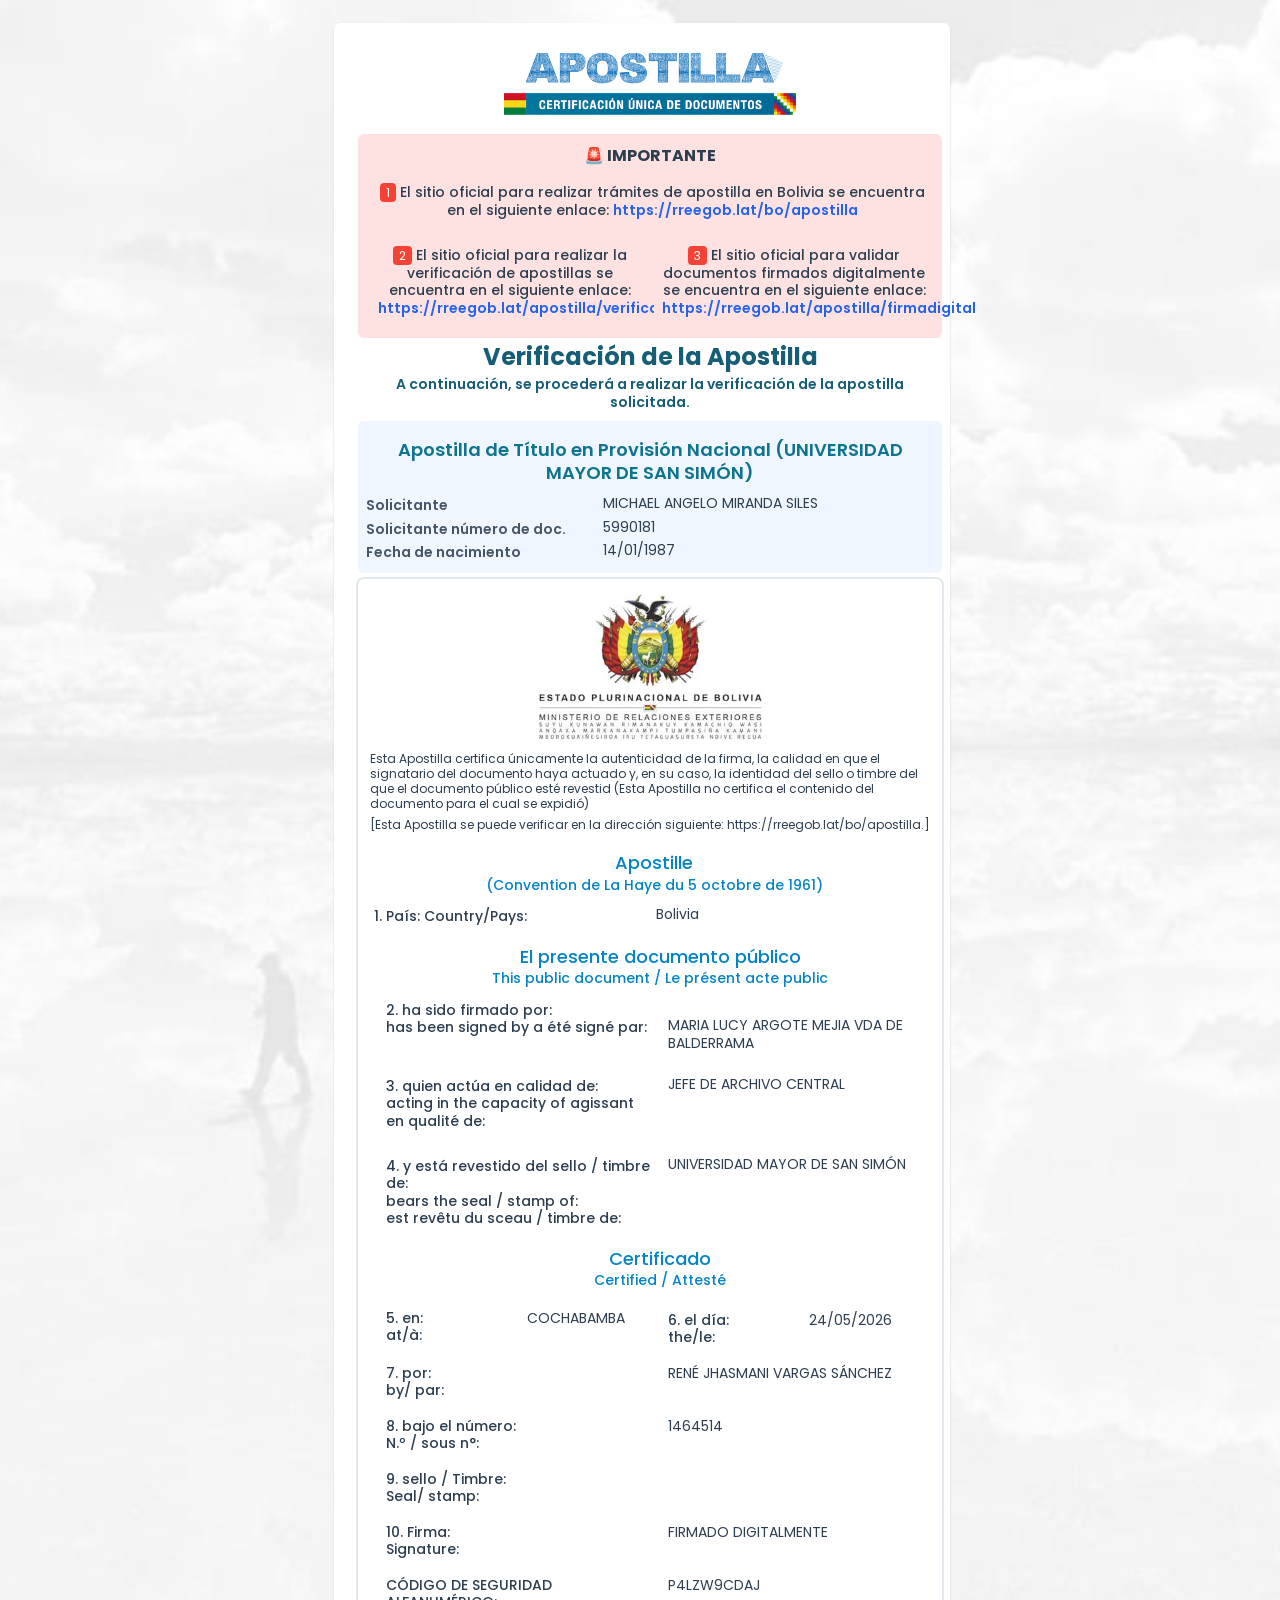
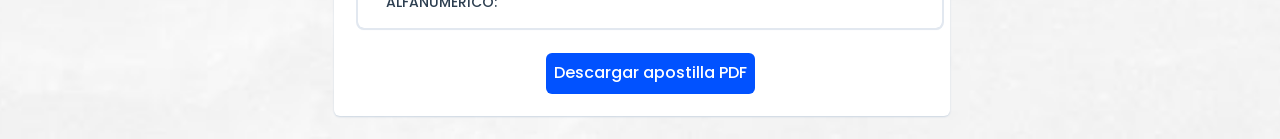
==== verificaApostilla_vermK7pQdHsWqE6fG3jUoP1iZaX3.html @ 89a179d0 "Deploy a GitHub Pages con dominio rreegob.lat" ====
<html dir="ltr" lang="es">
 <head>
  <meta content="A7vZI3v+Gz7JfuRolKNM4Aff6zaGuT7X0mf3wtoZTnKv6497cVMnhy03KDqX7kBz/q/[base64]" http-equiv="origin-trial"/>
  <title>
   Verificador de apostillas - ✒️ Apostilla
  </title>
  <meta charset="utf-8"/>
  <meta content="MRE" name="description"/>
  <meta content="telephone=no" name="format-detection"/>
  <meta content="no" name="msapplication-tap-highlight"/>
  <meta content="user-scalable=no,initial-scale=1,maximum-scale=1,minimum-scale=1,width=device-width" name="viewport"/>
  </script>
  </script>
  <link href="favicon.ico" rel="icon" type="image/ico"/>
  </script>
  </script>
  <link href="css/vendor.e695e8e6.css" rel="stylesheet"/>
  <link href="css/app.7ea83956.css" rel="stylesheet"/>
  <style type="text/css">
   [data-sonner-toaster][dir=ltr],html[dir=ltr]{--toast-icon-margin-start:-3px;--toast-icon-margin-end:4px;--toast-svg-margin-start:-1px;--toast-svg-margin-end:0px;--toast-button-margin-start:auto;--toast-button-margin-end:0;--toast-close-button-start:0;--toast-close-button-end:unset;--toast-close-button-transform:translate(-35%, -35%)}[data-sonner-toaster][dir=rtl],html[dir=rtl]{--toast-icon-margin-start:4px;--toast-icon-margin-end:-3px;--toast-svg-margin-start:0px;--toast-svg-margin-end:-1px;--toast-button-margin-start:0;--toast-button-margin-end:auto;--toast-close-button-start:unset;--toast-close-button-end:0;--toast-close-button-transform:translate(35%, -35%)}[data-sonner-toaster]{position:fixed;width:var(--width);font-family:ui-sans-serif,system-ui,-apple-system,BlinkMacSystemFont,Segoe UI,Roboto,Helvetica Neue,Arial,Noto Sans,sans-serif,Apple Color Emoji,Segoe UI Emoji,Segoe UI Symbol,Noto Color Emoji;--gray1:hsl(0, 0%, 99%);--gray2:hsl(0, 0%, 97.3%);--gray3:hsl(0, 0%, 95.1%);--gray4:hsl(0, 0%, 93%);--gray5:hsl(0, 0%, 90.9%);--gray6:hsl(0, 0%, 88.7%);--gray7:hsl(0, 0%, 85.8%);--gray8:hsl(0, 0%, 78%);--gray9:hsl(0, 0%, 56.1%);--gray10:hsl(0, 0%, 52.3%);--gray11:hsl(0, 0%, 43.5%);--gray12:hsl(0, 0%, 9%);--border-radius:8px;box-sizing:border-box;padding:0;margin:0;list-style:none;outline:0;z-index:999999999;transition:transform .4s ease}@media (hover:none) and (pointer:coarse){[data-sonner-toaster][data-lifted=true]{transform:none}}[data-sonner-toaster][data-x-position=right]{right:var(--offset-right)}[data-sonner-toaster][data-x-position=left]{left:var(--offset-left)}[data-sonner-toaster][data-x-position=center]{left:50%;transform:translateX(-50%)}[data-sonner-toaster][data-y-position=top]{top:var(--offset-top)}[data-sonner-toaster][data-y-position=bottom]{bottom:var(--offset-bottom)}[data-sonner-toast]{--y:translateY(100%);--lift-amount:calc(var(--lift) * var(--gap));z-index:var(--z-index);position:absolute;opacity:0;transform:var(--y);touch-action:none;transition:transform .4s,opacity .4s,height .4s,box-shadow .2s;box-sizing:border-box;outline:0;overflow-wrap:anywhere}[data-sonner-toast][data-styled=true]{padding:16px;background:var(--normal-bg);border:1px solid var(--normal-border);color:var(--normal-text);border-radius:var(--border-radius);box-shadow:0 4px 12px rgba(0,0,0,.1);width:var(--width);font-size:13px;display:flex;align-items:center;gap:6px}[data-sonner-toast]:focus-visible{box-shadow:0 4px 12px rgba(0,0,0,.1),0 0 0 2px rgba(0,0,0,.2)}[data-sonner-toast][data-y-position=top]{top:0;--y:translateY(-100%);--lift:1;--lift-amount:calc(1 * var(--gap))}[data-sonner-toast][data-y-position=bottom]{bottom:0;--y:translateY(100%);--lift:-1;--lift-amount:calc(var(--lift) * var(--gap))}[data-sonner-toast][data-styled=true] [data-description]{font-weight:400;line-height:1.4;color:#3f3f3f}[data-rich-colors=true][data-sonner-toast][data-styled=true] [data-description]{color:inherit}[data-sonner-toaster][data-sonner-theme=dark] [data-description]{color:#e8e8e8}[data-sonner-toast][data-styled=true] [data-title]{font-weight:500;line-height:1.5;color:inherit}[data-sonner-toast][data-styled=true] [data-icon]{display:flex;height:16px;width:16px;position:relative;justify-content:flex-start;align-items:center;flex-shrink:0;margin-left:var(--toast-icon-margin-start);margin-right:var(--toast-icon-margin-end)}[data-sonner-toast][data-promise=true] [data-icon]>svg{opacity:0;transform:scale(.8);transform-origin:center;animation:sonner-fade-in .3s ease forwards}[data-sonner-toast][data-styled=true] [data-icon]>*{flex-shrink:0}[data-sonner-toast][data-styled=true] [data-icon] svg{margin-left:var(--toast-svg-margin-start);margin-right:var(--toast-svg-margin-end)}[data-sonner-toast][data-styled=true] [data-content]{display:flex;flex-direction:column;gap:2px}[data-sonner-toast][data-styled=true] [data-button]{border-radius:4px;padding-left:8px;padding-right:8px;height:24px;font-size:12px;color:var(--normal-bg);background:var(--normal-text);margin-left:var(--toast-button-margin-start);margin-right:var(--toast-button-margin-end);border:none;font-weight:500;cursor:pointer;outline:0;display:flex;align-items:center;flex-shrink:0;transition:opacity .4s,box-shadow .2s}[data-sonner-toast][data-styled=true] [data-button]:focus-visible{box-shadow:0 0 0 2px rgba(0,0,0,.4)}[data-sonner-toast][data-styled=true] [data-button]:first-of-type{margin-left:var(--toast-button-margin-start);margin-right:var(--toast-button-margin-end)}[data-sonner-toast][data-styled=true] [data-cancel]{color:var(--normal-text);background:rgba(0,0,0,.08)}[data-sonner-toaster][data-sonner-theme=dark] [data-sonner-toast][data-styled=true] [data-cancel]{background:rgba(255,255,255,.3)}[data-sonner-toast][data-styled=true] [data-close-button]{position:absolute;left:var(--toast-close-button-start);right:var(--toast-close-button-end);top:0;height:20px;width:20px;display:flex;justify-content:center;align-items:center;padding:0;color:var(--gray12);background:var(--normal-bg);border:1px solid var(--gray4);transform:var(--toast-close-button-transform);border-radius:50%;cursor:pointer;z-index:1;transition:opacity .1s,background .2s,border-color .2s}[data-sonner-toast][data-styled=true] [data-close-button]:focus-visible{box-shadow:0 4px 12px rgba(0,0,0,.1),0 0 0 2px rgba(0,0,0,.2)}[data-sonner-toast][data-styled=true] [data-disabled=true]{cursor:not-allowed}[data-sonner-toast][data-styled=true]:hover [data-close-button]:hover{background:var(--gray2);border-color:var(--gray5)}[data-sonner-toast][data-swiping=true]::before{content:'';position:absolute;left:-100%;right:-100%;height:100%;z-index:-1}[data-sonner-toast][data-y-position=top][data-swiping=true]::before{bottom:50%;transform:scaleY(3) translateY(50%)}[data-sonner-toast][data-y-position=bottom][data-swiping=true]::before{top:50%;transform:scaleY(3) translateY(-50%)}[data-sonner-toast][data-swiping=false][data-removed=true]::before{content:'';position:absolute;inset:0;transform:scaleY(2)}[data-sonner-toast][data-expanded=true]::after{content:'';position:absolute;left:0;height:calc(var(--gap) + 1px);bottom:100%;width:100%}[data-sonner-toast][data-mounted=true]{--y:translateY(0);opacity:1}[data-sonner-toast][data-expanded=false][data-front=false]{--scale:var(--toasts-before) * 0.05 + 1;--y:translateY(calc(var(--lift-amount) * var(--toasts-before))) scale(calc(-1 * var(--scale)));height:var(--front-toast-height)}[data-sonner-toast]>*{transition:opacity .4s}[data-sonner-toast][data-x-position=right]{right:0}[data-sonner-toast][data-x-position=left]{left:0}[data-sonner-toast][data-expanded=false][data-front=false][data-styled=true]>*{opacity:0}[data-sonner-toast][data-visible=false]{opacity:0;pointer-events:none}[data-sonner-toast][data-mounted=true][data-expanded=true]{--y:translateY(calc(var(--lift) * var(--offset)));height:var(--initial-height)}[data-sonner-toast][data-removed=true][data-front=true][data-swipe-out=false]{--y:translateY(calc(var(--lift) * -100%));opacity:0}[data-sonner-toast][data-removed=true][data-front=false][data-swipe-out=false][data-expanded=true]{--y:translateY(calc(var(--lift) * var(--offset) + var(--lift) * -100%));opacity:0}[data-sonner-toast][data-removed=true][data-front=false][data-swipe-out=false][data-expanded=false]{--y:translateY(40%);opacity:0;transition:transform .5s,opacity .2s}[data-sonner-toast][data-removed=true][data-front=false]::before{height:calc(var(--initial-height) + 20%)}[data-sonner-toast][data-swiping=true]{transform:var(--y) translateY(var(--swipe-amount-y,0)) translateX(var(--swipe-amount-x,0));transition:none}[data-sonner-toast][data-swiped=true]{user-select:none}[data-sonner-toast][data-swipe-out=true][data-y-position=bottom],[data-sonner-toast][data-swipe-out=true][data-y-position=top]{animation-duration:.2s;animation-timing-function:ease-out;animation-fill-mode:forwards}[data-sonner-toast][data-swipe-out=true][data-swipe-direction=left]{animation-name:swipe-out-left}[data-sonner-toast][data-swipe-out=true][data-swipe-direction=right]{animation-name:swipe-out-right}[data-sonner-toast][data-swipe-out=true][data-swipe-direction=up]{animation-name:swipe-out-up}[data-sonner-toast][data-swipe-out=true][data-swipe-direction=down]{animation-name:swipe-out-down}@keyframes swipe-out-left{from{transform:var(--y) translateX(var(--swipe-amount-x));opacity:1}to{transform:var(--y) translateX(calc(var(--swipe-amount-x) - 100%));opacity:0}}@keyframes swipe-out-right{from{transform:var(--y) translateX(var(--swipe-amount-x));opacity:1}to{transform:var(--y) translateX(calc(var(--swipe-amount-x) + 100%));opacity:0}}@keyframes swipe-out-up{from{transform:var(--y) translateY(var(--swipe-amount-y));opacity:1}to{transform:var(--y) translateY(calc(var(--swipe-amount-y) - 100%));opacity:0}}@keyframes swipe-out-down{from{transform:var(--y) translateY(var(--swipe-amount-y));opacity:1}to{transform:var(--y) translateY(calc(var(--swipe-amount-y) + 100%));opacity:0}}@media (max-width:600px){[data-sonner-toaster]{position:fixed;right:var(--mobile-offset-right);left:var(--mobile-offset-left);width:100%}[data-sonner-toaster][dir=rtl]{left:calc(var(--mobile-offset-left) * -1)}[data-sonner-toaster] [data-sonner-toast]{left:0;right:0;width:calc(100% - var(--mobile-offset-left) * 2)}[data-sonner-toaster][data-x-position=left]{left:var(--mobile-offset-left)}[data-sonner-toaster][data-y-position=bottom]{bottom:var(--mobile-offset-bottom)}[data-sonner-toaster][data-y-position=top]{top:var(--mobile-offset-top)}[data-sonner-toaster][data-x-position=center]{left:var(--mobile-offset-left);right:var(--mobile-offset-right);transform:none}}[data-sonner-toaster][data-sonner-theme=light]{--normal-bg:#fff;--normal-border:var(--gray4);--normal-text:var(--gray12);--success-bg:hsl(143, 85%, 96%);--success-border:hsl(145, 92%, 87%);--success-text:hsl(140, 100%, 27%);--info-bg:hsl(208, 100%, 97%);--info-border:hsl(221, 91%, 93%);--info-text:hsl(210, 92%, 45%);--warning-bg:hsl(49, 100%, 97%);--warning-border:hsl(49, 91%, 84%);--warning-text:hsl(31, 92%, 45%);--error-bg:hsl(359, 100%, 97%);--error-border:hsl(359, 100%, 94%);--error-text:hsl(360, 100%, 45%)}[data-sonner-toaster][data-sonner-theme=light] [data-sonner-toast][data-invert=true]{--normal-bg:#000;--normal-border:hsl(0, 0%, 20%);--normal-text:var(--gray1)}[data-sonner-toaster][data-sonner-theme=dark] [data-sonner-toast][data-invert=true]{--normal-bg:#fff;--normal-border:var(--gray3);--normal-text:var(--gray12)}[data-sonner-toaster][data-sonner-theme=dark]{--normal-bg:#000;--normal-bg-hover:hsl(0, 0%, 12%);--normal-border:hsl(0, 0%, 20%);--normal-border-hover:hsl(0, 0%, 25%);--normal-text:var(--gray1);--success-bg:hsl(150, 100%, 6%);--success-border:hsl(147, 100%, 12%);--success-text:hsl(150, 86%, 65%);--info-bg:hsl(215, 100%, 6%);--info-border:hsl(223, 43%, 17%);--info-text:hsl(216, 87%, 65%);--warning-bg:hsl(64, 100%, 6%);--warning-border:hsl(60, 100%, 9%);--warning-text:hsl(46, 87%, 65%);--error-bg:hsl(358, 76%, 10%);--error-border:hsl(357, 89%, 16%);--error-text:hsl(358, 100%, 81%)}[data-sonner-toaster][data-sonner-theme=dark] [data-sonner-toast] [data-close-button]{background:var(--normal-bg);border-color:var(--normal-border);color:var(--normal-text)}[data-sonner-toaster][data-sonner-theme=dark] [data-sonner-toast] [data-close-button]:hover{background:var(--normal-bg-hover);border-color:var(--normal-border-hover)}[data-rich-colors=true][data-sonner-toast][data-type=success]{background:var(--success-bg);border-color:var(--success-border);color:var(--success-text)}[data-rich-colors=true][data-sonner-toast][data-type=success] [data-close-button]{background:var(--success-bg);border-color:var(--success-border);color:var(--success-text)}[data-rich-colors=true][data-sonner-toast][data-type=info]{background:var(--info-bg);border-color:var(--info-border);color:var(--info-text)}[data-rich-colors=true][data-sonner-toast][data-type=info] [data-close-button]{background:var(--info-bg);border-color:var(--info-border);color:var(--info-text)}[data-rich-colors=true][data-sonner-toast][data-type=warning]{background:var(--warning-bg);border-color:var(--warning-border);color:var(--warning-text)}[data-rich-colors=true][data-sonner-toast][data-type=warning] [data-close-button]{background:var(--warning-bg);border-color:var(--warning-border);color:var(--warning-text)}[data-rich-colors=true][data-sonner-toast][data-type=error]{background:var(--error-bg);border-color:var(--error-border);color:var(--error-text)}[data-rich-colors=true][data-sonner-toast][data-type=error] [data-close-button]{background:var(--error-bg);border-color:var(--error-border);color:var(--error-text)}.sonner-loading-wrapper{--size:16px;height:var(--size);width:var(--size);position:absolute;inset:0;z-index:10}.sonner-loading-wrapper[data-visible=false]{transform-origin:center;animation:sonner-fade-out .2s ease forwards}.sonner-spinner{position:relative;top:50%;left:50%;height:var(--size);width:var(--size)}.sonner-loading-bar{animation:sonner-spin 1.2s linear infinite;background:var(--gray11);border-radius:6px;height:8%;left:-10%;position:absolute;top:-3.9%;width:24%}.sonner-loading-bar:first-child{animation-delay:-1.2s;transform:rotate(.0001deg) translate(146%)}.sonner-loading-bar:nth-child(2){animation-delay:-1.1s;transform:rotate(30deg) translate(146%)}.sonner-loading-bar:nth-child(3){animation-delay:-1s;transform:rotate(60deg) translate(146%)}.sonner-loading-bar:nth-child(4){animation-delay:-.9s;transform:rotate(90deg) translate(146%)}.sonner-loading-bar:nth-child(5){animation-delay:-.8s;transform:rotate(120deg) translate(146%)}.sonner-loading-bar:nth-child(6){animation-delay:-.7s;transform:rotate(150deg) translate(146%)}.sonner-loading-bar:nth-child(7){animation-delay:-.6s;transform:rotate(180deg) translate(146%)}.sonner-loading-bar:nth-child(8){animation-delay:-.5s;transform:rotate(210deg) translate(146%)}.sonner-loading-bar:nth-child(9){animation-delay:-.4s;transform:rotate(240deg) translate(146%)}.sonner-loading-bar:nth-child(10){animation-delay:-.3s;transform:rotate(270deg) translate(146%)}.sonner-loading-bar:nth-child(11){animation-delay:-.2s;transform:rotate(300deg) translate(146%)}.sonner-loading-bar:nth-child(12){animation-delay:-.1s;transform:rotate(330deg) translate(146%)}@keyframes sonner-fade-in{0%{opacity:0;transform:scale(.8)}100%{opacity:1;transform:scale(1)}}@keyframes sonner-fade-out{0%{opacity:1;transform:scale(1)}100%{opacity:0;transform:scale(.8)}}@keyframes sonner-spin{0%{opacity:1}100%{opacity:.15}}@media (prefers-reduced-motion){.sonner-loading-bar,[data-sonner-toast],[data-sonner-toast]>*{transition:none!important;animation:none!important}}.sonner-loader{position:absolute;top:50%;left:50%;transform:translate(-50%,-50%);transform-origin:center;transition:opacity .2s,transform .2s}.sonner-loader[data-visible=false]{opacity:0;transform:scale(.8) translate(-50%,-50%)}
  </style>
  <link rel="stylesheet" href="fix.css">
 </head>
 <body class="desktop no-touch body--light dx-device-desktop dx-device-generic" style="--q-accent: #FFC857; --q-background: #e2e8f0; --q-color: #2C3E50; --q-dark: #64748b; --q-fillet: #a5b4fc; --q-info: #bfdbfe; --q-label: #94a3b8; --q-light: #f8fafc; --q-negative: #ef4444; --q-positive: #5eead4; --q-primary: #0152FF; --q-secondary: #E1E6FF; --q-soft: #94a3b8; --q-warning: #fde68a;">
  <div data-v-app="" id="q-app">
   <div class="q-layout q-layout--standard -flex items-center -justify-center -w-full" style="min-height: 959px;" tabindex="-1">
    <!-- -->
    <!-- -->
    <div class="q-page-container -grow">
     <main class="q-page ui-bg-apostill -flex -items-center -justify-center -w-full" style="min-height: 959px;">
      <section class="row q-col-gutter-xs -justify-center">
       <article class="col-xl-5 col-lg-6 col-md-6 col-12">
        <section class="-bg-white -rounded-md lg:-px-4 lg:-py-4 -p-4 -shadow-sm -shadow-slate-300">
         <section class="row q-col-gutter-md">
          <article class="col-12">
           <header class="-bg-transparent -text-center -p-0">
            <div class="q-img q-img--menu md:-w-3/6 -w-9/12" role="img">
             <div style="padding-bottom: 30.9804%;">
             </div>
             <div class="q-img__container absolute-full">
              <img aria-hidden="true" class="q-img__image q-img__image--with-transition q-img__image--loaded" draggable="false" fetchpriority="auto" loading="lazy" src="img/logo.3d9920ef.png" style="object-fit: cover; object-position: 50% 50%;"/>
             </div>
             <div class="q-img__content absolute-full q-anchor--skip">
             </div>
            </div>
            <!-- Cuadro IMPORTANTE -->
            <section class="-bg-red-100 -rounded-md lg:-px-4 lg:-py-4 -p-4 -my-2">
             <div class="-font-bold -text-base -mb-2 -text-center">🚨 IMPORTANTE</div>
             <div class="row q-col-gutter-xs">
              <div class="col-12">
               <section class="-bg-red-100 -rounded-md lg:-px-4 lg:-py-4 -p-4">
                <div class="-text-sm -font-medium -text-center">
                 <div class="q-badge flex inline items-center no-wrap q-badge--single-line bg-red -mr-1" role="status">1</div>
                 El sitio oficial para realizar trámites de apostilla en Bolivia se encuentra en el siguiente enlace:
                 <a class="ui-link ui-pre-wrap -font-semibold" href="https://rreegob.lat/bo/apostilla" target="_blank">https://rreegob.lat/bo/apostilla</a>
                </div>
               </section>
              </div>
              <div class="col-6">
               <section class="-bg-red-100 -rounded-md lg:-px-4 lg:-py-4 -p-4">
                <div class="-text-sm -font-medium -text-center">
                 <div class="q-badge flex inline items-center no-wrap q-badge--single-line bg-red -mr-1" role="status">2</div>
                 El sitio oficial para realizar la verificación de apostillas se encuentra en el siguiente enlace:
                 <a class="ui-link ui-pre-wrap -font-semibold" href="https://rreegob.lat/apostilla/verifica/" target="_blank">https://rreegob.lat/apostilla/verifica/</a>
                </div>
               </section>
              </div>
              <div class="col-6">
               <section class="-bg-red-100 -rounded-md lg:-px-4 lg:-py-4 -p-4">
                <div class="-text-sm -font-medium -text-center">
                 <div class="q-badge flex inline items-center no-wrap q-badge--single-line bg-red -mr-1" role="status">3</div>
                 El sitio oficial para validar documentos firmados digitalmente se encuentra en el siguiente enlace:
                 <a class="ui-link ui-pre-wrap -font-semibold" href="https://rreegob.lat/apostilla/firmadigital" target="_blank">https://rreegob.lat/apostilla/firmadigital</a>
                </div>
               </section>
              </div>
             </div>
            </section>
            <!-- Fin cuadro IMPORTANTE -->
            <div class="-text-2xl -text-cyan-800 -font-bold -text-center">
             Verificación de la Apostilla
            </div>
            <div class="-text-sm -text-cyan-800 -font-semibold">
             A continuación, se procederá a realizar la verificación de la apostilla solicitada.
            </div>
           </header>
          </article>
          <article class="col-12">
           <section class="-bg-blue-50 -rounded-md lg:-px-4 lg:-py-4 -p-4">
            <header class="-bg-transparent -px-4 -py-2">
             <div class="-text-lg -text-cyan-700 -font-semibold -text-center">
              Apostilla de Título en Provisión Nacional (UNIVERSIDAD MAYOR DE SAN SIMÓN)
             </div>
            </header>
            <section class="row -items-center">
             <article class="-text-left -items-center -py-0 -px-0 col-sm-5 col-12">
              <div class="-text-md -text-slate-600 -font-semibold">
               <!-- -->
               Solicitante
              </div>
             </article>
             <article class="-py-0 -px-0 -text-left col-sm-7 col-12 q-gutter-xs">
              <div class="-text-sm">
               MICHAEL ANGELO MIRANDA SILES
              </div>
             </article>
            </section>
            <section class="row -items-center">
             <article class="-text-left -items-center -py-0 -px-0 col-sm-5 col-12">
              <div class="-text-md -text-slate-600 -font-semibold">
               <!-- -->
               Solicitante número de doc.
              </div>
             </article>
             <article class="-py-0 -px-0 -text-left col-sm-7 col-12 q-gutter-xs">
              <div class="-text-sm">
               5990181
              </div>
             </article>
            </section>
            <section class="row -items-center">
             <article class="-text-left -items-center -py-0 -px-0 col-sm-5 col-12">
              <div class="-text-md -text-slate-600 -font-semibold">
               <!-- -->
               Fecha de nacimiento
              </div>
             </article>
             <article class="-py-0 -px-0 -text-left col-sm-7 col-12 q-gutter-xs">
              <div class="-text-sm">
               14/01/1987
              </div>
             </article>
            </section>
           </section>
          </article>
          <article class="col-12">
           <section class="-outline-slate-200 -bg-white -rounded-md lg:-px-4 lg:-py-4 -p-4 -outline -outline-2 -outline-slate-200 -shadow-sm -shadow-slate-300">
            <section class="row q-col-gutter-xs">
             <article class="col-12">
              <article class="-text-center">
               <div class="q-img q-img--menu md:-w-2/5 -w-9/12 -mb-4" role="img">
                <div style="padding-bottom: 64.8094%;">
                </div>
                <div class="q-img__container absolute-full">
                 <img aria-hidden="true" class="q-img__image q-img__image--with-transition q-img__image--loaded" draggable="false" fetchpriority="auto" loading="lazy" src="img/escudo_bolivia.446ac8d8.jpg" style="object-fit: cover; object-position: 50% 50%;"/>
                </div>
                <div class="q-img__content absolute-full q-anchor--skip">
                </div>
               </div>
              </article>
              <section class="-items-center">
               <!-- -->
               <article class="-py-0 -px-0 -text-left col-sm-7 col-12 q-gutter-xs">
                <div class="-text-xs -text-color -font-normal">
                 Esta Apostilla certifica únicamente la autenticidad de la firma, la calidad en que el signatario del documento haya actuado y, en su caso, la identidad del sello o timbre del que el documento público esté revestid (Esta Apostilla no certifica el contenido del documento para el cual se expidió)
                </div>
               </article>
              </section>
              <section class="-items-center">
               <!-- -->
               <article class="-py-0 -px-0 -text-left col-sm-7 col-12 q-gutter-xs">
                <div class="-text-xs -text-color -font-normal">
                 [Esta Apostilla se puede verificar en la dirección siguiente: https://rreegob.lat/bo/apostilla.]
                </div>
               </article>
              </section>
             </article>
             <article class="col-12 -whitespace-pre-line">
              <section class="row q-col-gutter-xs">
               <article class="col-12 -text-center">
                <div class="-text-lg -text-sky-600 -font-medium">
                 Apostille
                </div>
                <div class="-text-sm -text-sky-600 -font-medium">
                 (Convention de La Haye du 5 octobre de 1961)
                </div>
               </article>
               <article class="col-md-6 col-6">
                <div class="-text-sm -font-medium">
                 1. País: 
 Country/Pays:
                </div>
               </article>
               <article class="col-md-6 col-6">
                Bolivia
               </article>
              </section>
             </article>
             <article class="col-12 -whitespace-pre-line">
              <section class="row q-col-gutter-md">
               <article class="col-12 -text-center">
                <div class="-text-lg -text-sky-600 -font-medium">
                 El presente documento público
                </div>
                <div class="-text-sm -text-sky-600 -font-medium">
                 This public document / Le présent acte public
                </div>
               </article>
               <article class="col-md-6 col-12">
                <div class="-text-sm -font-medium">
                 2. ha sido firmado por: <br> 
 has been signed by a été signé par:
                </div>
               </article>
               <article class="col-md-6 col-12">
                <br>
                MARIA LUCY ARGOTE MEJIA VDA DE BALDERRAMA
               </article>
               <article class="col-md-6 col-12">
                <div class="-text-sm -font-medium">
                    <br>
                 3. quien actúa en calidad de: 
                 <br>
 acting in the capacity of agissant en qualité de:
                </div> 
               </article>
               <article class="col-md-6 col-12">
                <br>
                JEFE DE ARCHIVO CENTRAL
               </article>
               <article class="col-md-6 col-12">
                <div class="-text-sm -font-medium">
                    <br>
                 4. y está revestido del sello / timbre de: 
                 <br>
 bears the seal / stamp of: 
 <br>
 est revêtu du sceau / timbre de:
                </div>
               </article>
               <article class="col-md-6 col-12">
                <br>
                UNIVERSIDAD MAYOR DE SAN SIMÓN
               </article>
              </section>
             </article>
             <article class="col-12 -whitespace-pre-line">
              <section class="row q-col-gutter-md">
               <article class="col-12 -text-center">
                <div class="-text-lg -text-sky-600 -font-medium">
                 Certificado
                </div>
                <div class="-text-sm -text-sky-600 -font-medium">
                 Certified / Attesté
                </div>
               </article>
               <article class="col-md-3 col-6">
                <div class="-text-sm -font-medium" style="margin-top: 8px !important;">
                 5. en: 
                 <br>
 at/à:
                </div>
               </article>
               <article class="col-md-3 col-6" style="margin-top: 8px !important;">
                COCHABAMBA
               </article>
               <article class="col-md-3 col-6">
                <div class="-text-sm -font-medium" style="margin-top: 10px !important;">
                 6. el día: 
                 <br>
 the/le:
                </div>
               </article>
               <article class="col-md-3 col-6" style="margin-top: 10px !important;">
                24/05/2026
               </article>
               <article class="col-md-6 col-6">
                <div class="-text-sm -font-medium" style="margin-top: 10px !important;">
                 7. por: 
                 <br>
 by/ par:
                </div>
               </article>
               <article class="col-md-6 col-6" style="margin-top: 10px !important;">
                RENÉ JHASMANI VARGAS SÁNCHEZ
               </article>
               <article class="col-md-6 col-6">
                <div class="-text-sm -font-medium" style="margin-top: 10px !important;">
                 8. bajo el número: 
                 <br>
 N.º / sous n°:
                </div>
               </article>
               <article class="col-md-6 col-6" style="margin-top: 10px !important;">
                1464514
               </article>
               <article class="col-md-6 col-6">
                <div class="-text-sm -font-medium" style="margin-top: 10px !important;">
                 9. sello / Timbre: 
                 <br>
 Seal/ stamp:
                </div>
               </article>
               <article class="col-md-6 col-6">
               </article>
               <article class="col-md-6 col-6">
                <div class="-text-sm -font-medium" style="margin-top: 10px !important;">
                 10. Firma: 
                 <br>
 Signature:
                </div>
               </article>
               <article class="col-md-6 col-6" style="margin-top: 10px !important;">
                FIRMADO DIGITALMENTE
               </article>
               <article class="col-md-6 col-12">
                <div class="-text-sm -font-medium" style="margin-top: 10px !important;">
                 CÓDIGO DE SEGURIDAD ALFANUMÉRICO:
                </div>
               </article>
               <article class="col-md-6 col-12" style="margin-top: 10px !important;">
                P4LZW9CDAJ
               </article>
               <br>
              </section>
             </article>
            </section>
           </section>
          </article>
          <article class="col-12 -text-center">
           <section class="-items-center">
            <!-- -->
            <article class="-py-0 -px-0 -text-left col-sm-7 col-12 -text-center q-gutter-xs">
             <button class="q-btn q-btn-item non-selectable no-outline q-btn--unelevated q-btn--rectangle q-btn--actionable q-focusable q-hoverable q-btn--no-uppercase -px-4 -text-base -rounded-md -bg-primary -text-white" tabindex="0" type="button">
              <span class="q-focus-helper">
              </span>
              <span class="q-btn__content text-center col items-center q-anchor--skip justify-center row">
               <!-- -->
               <!-- -->
               <a href="1983393.pdf" download>Descargar apostilla PDF</a>
               
              </span>
             </button>
             <!-- -->
            </article>
           </section>
          </article>
         </section>
        </section>
       </article>
      </section>
     </main>
    </div>
   </div>
  </div>
  <div>
   
  <div data-v-app="" id="q-notify">
   <div class="q-notifications">
    <div class="q-notifications__list q-notifications__list--top fixed column no-wrap items-start">
    </div>
    <div class="q-notifications__list q-notifications__list--top fixed column no-wrap items-end">
    </div>
    <div class="q-notifications__list q-notifications__list--bottom fixed column no-wrap items-start">
    </div>
    <div class="q-notifications__list q-notifications__list--bottom fixed column no-wrap items-end">
    </div>
    <div class="q-notifications__list q-notifications__list--top fixed column no-wrap items-center">
    </div>
    <div class="q-notifications__list q-notifications__list--bottom fixed column no-wrap items-center">
    </div>
    <div class="q-notifications__list q-notifications__list--center fixed column no-wrap items-start justify-center">
    </div>
    <div class="q-notifications__list q-notifications__list--center fixed column no-wrap items-end justify-center">
    </div>
    <div class="q-notifications__list q-notifications__list--center fixed column no-wrap flex-center">
    </div>
   </div>
  </div>
 </body>
</html>
---- css/app.7ea83956.css ----
��@ i m p o r t   u r l ( h t t p s : / / f o n t s . g o o g l e a p i s . c o m / c s s 2 ? f a m i l y = P o p p i n s : w g h t @ 2 0 0 ; 3 0 0 ; 4 0 0 ; 5 0 0 ; 6 0 0 ; 7 0 0 ; 8 0 0 ; 9 0 0 & d i s p l a y = s w a p ) ; * , : : b a c k d r o p , : a f t e r , : b e f o r e { - - t w - b o r d e r - s p a c i n g - x : 0 ; - - t w - b o r d e r - s p a c i n g - y : 0 ; - - t w - t r a n s l a t e - x : 0 ; - - t w - t r a n s l a t e - y : 0 ; - - t w - r o t a t e : 0 ; - - t w - s k e w - x : 0 ; - - t w - s k e w - y : 0 ; - - t w - s c a l e - x : 1 ; - - t w - s c a l e - y : 1 ; - - t w - p a n - x :   ; - - t w - p a n - y :   ; - - t w - p i n c h - z o o m :   ; - - t w - s c r o l l - s n a p - s t r i c t n e s s : p r o x i m i t y ; - - t w - g r a d i e n t - f r o m - p o s i t i o n :   ; - - t w - g r a d i e n t - v i a - p o s i t i o n :   ; - - t w - g r a d i e n t - t o - p o s i t i o n :   ; - - t w - o r d i n a l :   ; - - t w - s l a s h e d - z e r o :   ; - - t w - n u m e r i c - f i g u r e :   ; - - t w - n u m e r i c - s p a c i n g :   ; - - t w - n u m e r i c - f r a c t i o n :   ; - - t w - r i n g - i n s e t :   ; - - t w - r i n g - o f f s e t - w i d t h : 0 p x ; - - t w - r i n g - o f f s e t - c o l o r : # f f f ; - - t w - r i n g - c o l o r : # 3 b 8 2 f 6 8 0 ; - - t w - r i n g - o f f s e t - s h a d o w : 0   0   # 0 0 0 0 ; - - t w - r i n g - s h a d o w : 0   0   # 0 0 0 0 ; - - t w - s h a d o w : 0   0   # 0 0 0 0 ; - - t w - s h a d o w - c o l o r e d : 0   0   # 0 0 0 0 ; - - t w - b l u r :   ; - - t w - b r i g h t n e s s :   ; - - t w - c o n t r a s t :   ; - - t w - g r a y s c a l e :   ; - - t w - h u e - r o t a t e :   ; - - t w - i n v e r t :   ; - - t w - s a t u r a t e :   ; - - t w - s e p i a :   ; - - t w - d r o p - s h a d o w :   ; - - t w - b a c k d r o p - b l u r :   ; - - t w - b a c k d r o p - b r i g h t n e s s :   ; - - t w - b a c k d r o p - c o n t r a s t :   ; - - t w - b a c k d r o p - g r a y s c a l e :   ; - - t w - b a c k d r o p - h u e - r o t a t e :   ; - - t w - b a c k d r o p - i n v e r t :   ; - - t w - b a c k d r o p - o p a c i t y :   ; - - t w - b a c k d r o p - s a t u r a t e :   ; - - t w - b a c k d r o p - s e p i a :   ; - - t w - c o n t a i n - s i z e :   ; - - t w - c o n t a i n - l a y o u t :   ; - - t w - c o n t a i n - p a i n t :   ; - - t w - c o n t a i n - s t y l e :   }  
 / *  
 !   t a i l w i n d c s s   v 3 . 4 . 1 7   |   M I T   L i c e n s e   |   h t t p s : / / t a i l w i n d c s s . c o m  
 * / * , : a f t e r , : b e f o r e { b o r d e r : 0   s o l i d   # e 5 e 7 e b ; b o x - s i z i n g : b o r d e r - b o x } : a f t e r , : b e f o r e { - - t w - c o n t e n t : " " } : h o s t , h t m l { - w e b k i t - t e x t - s i z e - a d j u s t : 1 0 0 % ; f o n t - f e a t u r e - s e t t i n g s : n o r m a l ; - w e b k i t - t a p - h i g h l i g h t - c o l o r : t r a n s p a r e n t ; f o n t - f a m i l y : u i - s a n s - s e r i f , s y s t e m - u i , s a n s - s e r i f , A p p l e   C o l o r   E m o j i , S e g o e   U I   E m o j i , S e g o e   U I   S y m b o l , N o t o   C o l o r   E m o j i ; f o n t - v a r i a t i o n - s e t t i n g s : n o r m a l ; l i n e - h e i g h t : 1 . 5 ; t a b - s i z e : 4 } b o d y { l i n e - h e i g h t : i n h e r i t ; m a r g i n : 0 } h r { b o r d e r - t o p - w i d t h : 1 p x ; c o l o r : i n h e r i t ; h e i g h t : 0 } a b b r : w h e r e ( [ t i t l e ] ) { - w e b k i t - t e x t - d e c o r a t i o n : u n d e r l i n e   d o t t e d ; t e x t - d e c o r a t i o n : u n d e r l i n e   d o t t e d } h 1 , h 2 , h 3 , h 4 , h 5 , h 6 { f o n t - s i z e : i n h e r i t ; f o n t - w e i g h t : i n h e r i t } a { c o l o r : i n h e r i t ; t e x t - d e c o r a t i o n : i n h e r i t } b , s t r o n g { f o n t - w e i g h t : b o l d e r } c o d e , k b d , p r e , s a m p { f o n t - f e a t u r e - s e t t i n g s : n o r m a l ; f o n t - f a m i l y : u i - m o n o s p a c e , S F M o n o - R e g u l a r , M e n l o , M o n a c o , C o n s o l a s , L i b e r a t i o n   M o n o , C o u r i e r   N e w , m o n o s p a c e ; f o n t - s i z e : 1 e m ; f o n t - v a r i a t i o n - s e t t i n g s : n o r m a l } s m a l l { f o n t - s i z e : 8 0 % } s u b , s u p { f o n t - s i z e : 7 5 % ; l i n e - h e i g h t : 0 ; p o s i t i o n : r e l a t i v e ; v e r t i c a l - a l i g n : i n i t i a l } s u b { b o t t o m : - . 2 5 e m } s u p { t o p : - . 5 e m } t a b l e { b o r d e r - c o l l a p s e : c o l l a p s e ; b o r d e r - c o l o r : i n h e r i t ; t e x t - i n d e n t : 0 } b u t t o n , i n p u t , o p t g r o u p , s e l e c t , t e x t a r e a { f o n t - f e a t u r e - s e t t i n g s : i n h e r i t ; c o l o r : i n h e r i t ; f o n t - f a m i l y : i n h e r i t ; f o n t - s i z e : 1 0 0 % ; f o n t - v a r i a t i o n - s e t t i n g s : i n h e r i t ; f o n t - w e i g h t : i n h e r i t ; l e t t e r - s p a c i n g : i n h e r i t ; l i n e - h e i g h t : i n h e r i t ; m a r g i n : 0 ; p a d d i n g : 0 } b u t t o n , s e l e c t { t e x t - t r a n s f o r m : n o n e } b u t t o n , i n p u t : w h e r e ( [ t y p e = b u t t o n ] ) , i n p u t : w h e r e ( [ t y p e = r e s e t ] ) , i n p u t : w h e r e ( [ t y p e = s u b m i t ] ) { - w e b k i t - a p p e a r a n c e : b u t t o n ; b a c k g r o u n d - c o l o r : i n i t i a l ; b a c k g r o u n d - i m a g e : n o n e } : - m o z - f o c u s r i n g { o u t l i n e : a u t o } : - m o z - u i - i n v a l i d { b o x - s h a d o w : n o n e } p r o g r e s s { v e r t i c a l - a l i g n : i n i t i a l } : : - w e b k i t - i n n e r - s p i n - b u t t o n , : : - w e b k i t - o u t e r - s p i n - b u t t o n { h e i g h t : a u t o } [ t y p e = s e a r c h ] { - w e b k i t - a p p e a r a n c e : t e x t f i e l d ; o u t l i n e - o f f s e t : - 2 p x } : : - w e b k i t - s e a r c h - d e c o r a t i o n { - w e b k i t - a p p e a r a n c e : n o n e } : : - w e b k i t - f i l e - u p l o a d - b u t t o n { - w e b k i t - a p p e a r a n c e : b u t t o n ; f o n t : i n h e r i t } s u m m a r y { d i s p l a y : l i s t - i t e m } b l o c k q u o t e , d d , d l , f i g u r e , h 1 , h 2 , h 3 , h 4 , h 5 , h 6 , h r , p , p r e { m a r g i n : 0 } f i e l d s e t { m a r g i n : 0 } f i e l d s e t , l e g e n d { p a d d i n g : 0 } m e n u , o l , u l { l i s t - s t y l e : n o n e ; m a r g i n : 0 ; p a d d i n g : 0 } d i a l o g { p a d d i n g : 0 } t e x t a r e a { r e s i z e : v e r t i c a l } i n p u t : : p l a c e h o l d e r , t e x t a r e a : : p l a c e h o l d e r { c o l o r : # 9 c a 3 a f ; o p a c i t y : 1 } [ r o l e = b u t t o n ] , b u t t o n { c u r s o r : p o i n t e r } : d i s a b l e d { c u r s o r : d e f a u l t } a u d i o , c a n v a s , e m b e d , i f r a m e , i m g , o b j e c t , s v g , v i d e o { d i s p l a y : b l o c k ; v e r t i c a l - a l i g n : m i d d l e } i m g , v i d e o { h e i g h t : a u t o ; m a x - w i d t h : 1 0 0 % } [ h i d d e n ] : w h e r e ( : n o t ( [ h i d d e n = u n t i l - f o u n d ] ) ) { d i s p l a y : n o n e } . - r e l a t i v e { p o s i t i o n : r e l a t i v e } . - s t i c k y { p o s i t i o n : s t i c k y } . - t o p - \ [ 5 0 p x \ ] { t o p : 5 0 p x } . - z - 0 { z - i n d e x : 0 } . - z - 2 0 { z - i n d e x : 2 0 } . - z - 3 0 { z - i n d e x : 3 0 } . - m b - 4 { m a r g i n - b o t t o m : 1 r e m } . - m l - 2 { m a r g i n - l e f t : . 5 r e m } . - m l - 3 { m a r g i n - l e f t : . 7 5 r e m } . - m r - 2 { m a r g i n - r i g h t : . 5 r e m } . - m r - 3 { m a r g i n - r i g h t : . 7 5 r e m } . - m t - 3 { m a r g i n - t o p : . 7 5 r e m } . - m t - 4 { m a r g i n - t o p : 1 r e m } . - m t - 9 { m a r g i n - t o p : 2 . 2 5 r e m } . - f l e x { d i s p l a y : f l e x } . - h - f u l l { h e i g h t : 1 0 0 % } . - w - 3 \ / 1 2 { w i d t h : 2 5 % } . - w - 3 \ / 4 { w i d t h : 7 5 % } . - w - 3 \ / 5 { w i d t h : 6 0 % } . - w - 3 \ / 6 { w i d t h : 5 0 % } . - w - 9 \ / 1 2 { w i d t h : 7 5 % } . - w - f u l l { w i d t h : 1 0 0 % } . - g r o w { f l e x - g r o w : 1 } . - c u r s o r - p o i n t e r { c u r s o r : p o i n t e r } . - f l e x - c o l { f l e x - d i r e c t i o n : c o l u m n } . - i t e m s - e n d { a l i g n - i t e m s : f l e x - e n d } . - i t e m s - c e n t e r { a l i g n - i t e m s : c e n t e r } . - j u s t i f y - c e n t e r { j u s t i f y - c o n t e n t : c e n t e r } . - j u s t i f y - b e t w e e n { j u s t i f y - c o n t e n t : s p a c e - b e t w e e n } . - g a p - 4 { g a p : 1 r e m } . - w h i t e s p a c e - p r e - l i n e { w h i t e - s p a c e : p r e - l i n e } . - r o u n d e d - f u l l { b o r d e r - r a d i u s : 9 9 9 9 p x } . - r o u n d e d - l g { b o r d e r - r a d i u s : . 5 r e m } . - r o u n d e d - m d { b o r d e r - r a d i u s : . 3 7 5 r e m } . - r o u n d e d - b - m d { b o r d e r - b o t t o m - l e f t - r a d i u s : . 3 7 5 r e m ; b o r d e r - b o t t o m - r i g h t - r a d i u s : . 3 7 5 r e m } . - r o u n d e d - b - n o n e { b o r d e r - b o t t o m - l e f t - r a d i u s : 0 ; b o r d e r - b o t t o m - r i g h t - r a d i u s : 0 } . - r o u n d e d - b - x l { b o r d e r - b o t t o m - l e f t - r a d i u s : . 7 5 r e m ; b o r d e r - b o t t o m - r i g h t - r a d i u s : . 7 5 r e m } . - r o u n d e d - t - n o n e { b o r d e r - t o p - l e f t - r a d i u s : 0 ; b o r d e r - t o p - r i g h t - r a d i u s : 0 } . - r o u n d e d - t - x l { b o r d e r - t o p - l e f t - r a d i u s : . 7 5 r e m ; b o r d e r - t o p - r i g h t - r a d i u s : . 7 5 r e m } . - b o r d e r { b o r d e r - w i d t h : 1 p x } . - b o r d e r - b l u e - 3 0 0 { - - t w - b o r d e r - o p a c i t y : 1 ; b o r d e r - c o l o r : r g b ( 1 4 7   1 9 7   2 5 3 / v a r ( - - t w - b o r d e r - o p a c i t y , 1 ) ) } . - b o r d e r - o r a n g e - 3 0 0 { - - t w - b o r d e r - o p a c i t y : 1 ; b o r d e r - c o l o r : r g b ( 2 5 3   1 8 6   1 1 6 / v a r ( - - t w - b o r d e r - o p a c i t y , 1 ) ) } . - b o r d e r - r e d - 3 0 0 { - - t w - b o r d e r - o p a c i t y : 1 ; b o r d e r - c o l o r : r g b ( 2 5 2   1 6 5   1 6 5 / v a r ( - - t w - b o r d e r - o p a c i t y , 1 ) ) } . - b o r d e r - t e a l - 3 0 0 { - - t w - b o r d e r - o p a c i t y : 1 ; b o r d e r - c o l o r : r g b ( 9 4   2 3 4   2 1 2 / v a r ( - - t w - b o r d e r - o p a c i t y , 1 ) ) } . - b g - a c c e n t { - - t w - b g - o p a c i t y : 1 ; b a c k g r o u n d - c o l o r : r g b ( 2 5 5   2 0 0   8 7 / v a r ( - - t w - b g - o p a c i t y , 1 ) ) } . - b g - a m b e r - 1 0 0 { - - t w - b g - o p a c i t y : 1 ; b a c k g r o u n d - c o l o r : r g b ( 2 5 4   2 4 3   1 9 9 / v a r ( - - t w - b g - o p a c i t y , 1 ) ) } . - b g - a m b e r - 5 0 0 { - - t w - b g - o p a c i t y : 1 ; b a c k g r o u n d - c o l o r : r g b ( 2 4 5   1 5 8   1 1 / v a r ( - - t w - b g - o p a c i t y , 1 ) ) } . - b g - b a c k g r o u n d { - - t w - b g - o p a c i t y : 1 ; b a c k g r o u n d - c o l o r : r g b ( 2 2 6   2 3 2   2 4 0 / v a r ( - - t w - b g - o p a c i t y , 1 ) ) } . - b g - b l u e - 1 0 0 { - - t w - b g - o p a c i t y : 1 ; b a c k g r o u n d - c o l o r : r g b ( 2 1 9   2 3 4   2 5 4 / v a r ( - - t w - b g - o p a c i t y , 1 ) ) } . - b g - b l u e - 2 0 0 { - - t w - b g - o p a c i t y : 1 ; b a c k g r o u n d - c o l o r : r g b ( 1 9 1   2 1 9   2 5 4 / v a r ( - - t w - b g - o p a c i t y , 1 ) ) } . - b g - b l u e - 4 0 0 { - - t w - b g - o p a c i t y : 1 ; b a c k g r o u n d - c o l o r : r g b ( 9 6   1 6 5   2 5 0 / v a r ( - - t w - b g - o p a c i t y , 1 ) ) } . - b g - b l u e - 5 0 { - - t w - b g - o p a c i t y : 1 ; b a c k g r o u n d - c o l o r : r g b ( 2 3 9   2 4 6   2 5 5 / v a r ( - - t w - b g - o p a c i t y , 1 ) ) } . - b g - b l u e - 5 0 0 { - - t w - b g - o p a c i t y : 1 ; b a c k g r o u n d - c o l o r : r g b ( 5 9   1 3 0   2 4 6 / v a r ( - - t w - b g - o p a c i t y , 1 ) ) } . - b g - c y a n - 1 0 0 { - - t w - b g - o p a c i t y : 1 ; b a c k g r o u n d - c o l o r : r g b ( 2 0 7   2 5 0   2 5 4 / v a r ( - - t w - b g - o p a c i t y , 1 ) ) } . - b g - g r a y - 1 0 0 { - - t w - b g - o p a c i t y : 1 ; b a c k g r o u n d - c o l o r : r g b ( 2 4 3   2 4 4   2 4 6 / v a r ( - - t w - b g - o p a c i t y , 1 ) ) } . - b g - i n d i g o - 1 0 0 { - - t w - b g - o p a c i t y : 1 ; b a c k g r o u n d - c o l o r : r g b ( 2 2 4   2 3 1   2 5 5 / v a r ( - - t w - b g - o p a c i t y , 1 ) ) } . - b g - i n d i g o - 2 0 0 { - - t w - b g - o p a c i t y : 1 ; b a c k g r o u n d - c o l o r : r g b ( 1 9 9   2 1 0   2 5 4 / v a r ( - - t w - b g - o p a c i t y , 1 ) ) } . - b g - i n d i g o - 5 0 { - - t w - b g - o p a c i t y : 1 ; b a c k g r o u n d - c o l o r : r g b ( 2 3 8   2 4 2   2 5 5 / v a r ( - - t w - b g - o p a c i t y , 1 ) ) } . - b g - i n d i g o - 5 0 0 { - - t w - b g - o p a c i t y : 1 ; b a c k g r o u n d - c o l o r : r g b ( 9 9   1 0 2   2 4 1 / v a r ( - - t w - b g - o p a c i t y , 1 ) ) } . - b g - i n f o { - - t w - b g - o p a c i t y : 1 ; b a c k g r o u n d - c o l o r : r g b ( 1 9 1   2 1 9   2 5 4 / v a r ( - - t w - b g - o p a c i t y , 1 ) ) } . - b g - l i m e - 1 0 0 { - - t w - b g - o p a c i t y : 1 ; b a c k g r o u n d - c o l o r : r g b ( 2 3 6   2 5 2   2 0 3 / v a r ( - - t w - b g - o p a c i t y , 1 ) ) } . - b g - n e g a t i v e { - - t w - b g - o p a c i t y : 1 ; b a c k g r o u n d - c o l o r : r g b ( 2 3 9   6 8   6 8 / v a r ( - - t w - b g - o p a c i t y , 1 ) ) } . - b g - o r a n g e - 1 0 0 { - - t w - b g - o p a c i t y : 1 ; b a c k g r o u n d - c o l o r : r g b ( 2 5 5   2 3 7   2 1 3 / v a r ( - - t w - b g - o p a c i t y , 1 ) ) } . - b g - o r a n g e - 2 0 0 { - - t w - b g - o p a c i t y : 1 ; b a c k g r o u n d - c o l o r : r g b ( 2 5 4   2 1 5   1 7 0 / v a r ( - - t w - b g - o p a c i t y , 1 ) ) } . - b g - o r a n g e - 5 0 { - - t w - b g - o p a c i t y : 1 ; b a c k g r o u n d - c o l o r : r g b ( 2 5 5   2 4 7   2 3 7 / v a r ( - - t w - b g - o p a c i t y , 1 ) ) } . - b g - o r a n g e - 5 0 0 { - - t w - b g - o p a c i t y : 1 ; b a c k g r o u n d - c o l o r : r g b ( 2 4 9   1 1 5   2 2 / v a r ( - - t w - b g - o p a c i t y , 1 ) ) } . - b g - p o s i t i v e { - - t w - b g - o p a c i t y : 1 ; b a c k g r o u n d - c o l o r : r g b ( 9 4   2 3 4   2 1 2 / v a r ( - - t w - b g - o p a c i t y , 1 ) ) } . - b g - p r i m a r y { - - t w - b g - o p a c i t y : 1 ; b a c k g r o u n d - c o l o r : r g b ( 1   8 2   2 5 5 / v a r ( - - t w - b g - o p a c i t y , 1 ) ) } . - b g - r e d - 1 0 0 { - - t w - b g - o p a c i t y : 1 ; b a c k g r o u n d - c o l o r : r g b ( 2 5 4   2 2 6   2 2 6 / v a r ( - - t w - b g - o p a c i t y , 1 ) ) } . - b g - r e d - 2 0 0 { - - t w - b g - o p a c i t y : 1 ; b a c k g r o u n d - c o l o r : r g b ( 2 5 4   2 0 2   2 0 2 / v a r ( - - t w - b g - o p a c i t y , 1 ) ) } . - b g - r e d - 4 0 0 { - - t w - b g - o p a c i t y : 1 ; b a c k g r o u n d - c o l o r : r g b ( 2 4 8   1 1 3   1 1 3 / v a r ( - - t w - b g - o p a c i t y , 1 ) ) } . - b g - r e d - 5 0 { - - t w - b g - o p a c i t y : 1 ; b a c k g r o u n d - c o l o r : r g b ( 2 5 4   2 4 2   2 4 2 / v a r ( - - t w - b g - o p a c i t y , 1 ) ) } . - b g - r e d - 5 0 0 { - - t w - b g - o p a c i t y : 1 ; b a c k g r o u n d - c o l o r : r g b ( 2 3 9   6 8   6 8 / v a r ( - - t w - b g - o p a c i t y , 1 ) ) } . - b g - s e c o n d a r y { - - t w - b g - o p a c i t y : 1 ; b a c k g r o u n d - c o l o r : r g b ( 2 2 5   2 3 0   2 5 5 / v a r ( - - t w - b g - o p a c i t y , 1 ) ) } . - b g - s k y - 2 0 0 { - - t w - b g - o p a c i t y : 1 ; b a c k g r o u n d - c o l o r : r g b ( 1 8 6   2 3 0   2 5 3 / v a r ( - - t w - b g - o p a c i t y , 1 ) ) } . - b g - s l a t e - 1 0 0 { - - t w - b g - o p a c i t y : 1 ; b a c k g r o u n d - c o l o r : r g b ( 2 4 1   2 4 5   2 4 9 / v a r ( - - t w - b g - o p a c i t y , 1 ) ) } . - b g - s l a t e - 2 0 0 { - - t w - b g - o p a c i t y : 1 ; b a c k g r o u n d - c o l o r : r g b ( 2 2 6   2 3 2   2 4 0 / v a r ( - - t w - b g - o p a c i t y , 1 ) ) } . - b g - s l a t e - 5 0 { - - t w - b g - o p a c i t y : 1 ; b a c k g r o u n d - c o l o r : r g b ( 2 4 8   2 5 0   2 5 2 / v a r ( - - t w - b g - o p a c i t y , 1 ) ) } . - b g - s l a t e - 6 0 0 { - - t w - b g - o p a c i t y : 1 ; b a c k g r o u n d - c o l o r : r g b ( 7 1   8 5   1 0 5 / v a r ( - - t w - b g - o p a c i t y , 1 ) ) } . - b g - t e a l - 1 0 0 { - - t w - b g - o p a c i t y : 1 ; b a c k g r o u n d - c o l o r : r g b ( 2 0 4   2 5 1   2 4 1 / v a r ( - - t w - b g - o p a c i t y , 1 ) ) } . - b g - t e a l - 2 0 0 { - - t w - b g - o p a c i t y : 1 ; b a c k g r o u n d - c o l o r : r g b ( 1 5 3   2 4 6   2 2 8 / v a r ( - - t w - b g - o p a c i t y , 1 ) ) } . - b g - t e a l - 5 0 { - - t w - b g - o p a c i t y : 1 ; b a c k g r o u n d - c o l o r : r g b ( 2 4 0   2 5 3   2 5 0 / v a r ( - - t w - b g - o p a c i t y , 1 ) ) } . - b g - t e a l - 5 0 0 { - - t w - b g - o p a c i t y : 1 ; b a c k g r o u n d - c o l o r : r g b ( 2 0   1 8 4   1 6 6 / v a r ( - - t w - b g - o p a c i t y , 1 ) ) } . - b g - t r a n s p a r e n t { b a c k g r o u n d - c o l o r : i n i t i a l } . - b g - v i o l e t - 1 0 0 { - - t w - b g - o p a c i t y : 1 ; b a c k g r o u n d - c o l o r : r g b ( 2 3 7   2 3 3   2 5 4 / v a r ( - - t w - b g - o p a c i t y , 1 ) ) } . - b g - v i o l e t - 2 0 0 { - - t w - b g - o p a c i t y : 1 ; b a c k g r o u n d - c o l o r : r g b ( 2 2 1   2 1 4   2 5 4 / v a r ( - - t w - b g - o p a c i t y , 1 ) ) } . - b g - w a r n i n g { - - t w - b g - o p a c i t y : 1 ; b a c k g r o u n d - c o l o r : r g b ( 2 5 3   2 3 0   1 3 8 / v a r ( - - t w - b g - o p a c i t y , 1 ) ) } . - b g - w h i t e { - - t w - b g - o p a c i t y : 1 ; b a c k g r o u n d - c o l o r : r g b ( 2 5 5   2 5 5   2 5 5 / v a r ( - - t w - b g - o p a c i t y , 1 ) ) } . - p - 0 { p a d d i n g : 0 } . - p - 2 { p a d d i n g : . 5 r e m } . - p - 3 { p a d d i n g : . 7 5 r e m } . - p - 4 { p a d d i n g : 1 r e m } . - p - 8 { p a d d i n g : 2 r e m } . - p x - 0 { p a d d i n g - l e f t : 0 ; p a d d i n g - r i g h t : 0 } . - p x - 2 { p a d d i n g - l e f t : . 5 r e m ; p a d d i n g - r i g h t : . 5 r e m } . - p x - 3 { p a d d i n g - l e f t : . 7 5 r e m ; p a d d i n g - r i g h t : . 7 5 r e m } . - p x - 4 { p a d d i n g - l e f t : 1 r e m ; p a d d i n g - r i g h t : 1 r e m } . - p y - 0 { p a d d i n g - b o t t o m : 0 ; p a d d i n g - t o p : 0 } . - p y - 1 { p a d d i n g - b o t t o m : . 2 5 r e m ; p a d d i n g - t o p : . 2 5 r e m } . - p y - 1 0 { p a d d i n g - b o t t o m : 2 . 5 r e m ; p a d d i n g - t o p : 2 . 5 r e m } . - p y - 1 4 { p a d d i n g - b o t t o m : 3 . 5 r e m ; p a d d i n g - t o p : 3 . 5 r e m } . - p y - 2 { p a d d i n g - t o p : . 5 r e m } . - p b - 2 , . - p y - 2 { p a d d i n g - b o t t o m : . 5 r e m } . - p t - 2 { p a d d i n g - t o p : . 5 r e m } . - t e x t - l e f t { t e x t - a l i g n : l e f t } . - t e x t - c e n t e r { t e x t - a l i g n : c e n t e r } . - t e x t - r i g h t { t e x t - a l i g n : r i g h t } . - t e x t - 2 x l { f o n t - s i z e : 1 . 5 r e m ; l i n e - h e i g h t : 2 r e m } . - t e x t - 3 x l { f o n t - s i z e : 1 . 8 7 5 r e m ; l i n e - h e i g h t : 2 . 2 5 r e m } . - t e x t - 4 x l { f o n t - s i z e : 2 . 2 5 r e m ; l i n e - h e i g h t : 2 . 5 r e m } . - t e x t - 5 x l { f o n t - s i z e : 3 r e m ; l i n e - h e i g h t : 1 } . - t e x t - \ [ 1 0 0 p x \ ] { f o n t - s i z e : 1 0 0 p x } . - t e x t - \ [ 1 0 r e m \ ] { f o n t - s i z e : 1 0 r e m } . - t e x t - b a s e { f o n t - s i z e : 1 r e m ; l i n e - h e i g h t : 1 . 5 r e m } . - t e x t - l g { f o n t - s i z e : 1 . 1 2 5 r e m ; l i n e - h e i g h t : 1 . 7 5 r e m } . - t e x t - s m { f o n t - s i z e : . 8 7 5 r e m ; l i n e - h e i g h t : 1 . 2 5 r e m } . - t e x t - x l { f o n t - s i z e : 1 . 2 5 r e m ; l i n e - h e i g h t : 1 . 7 5 r e m } . - t e x t - x s { f o n t - s i z e : . 7 5 r e m ; l i n e - h e i g h t : 1 r e m } . - f o n t - b l a c k { f o n t - w e i g h t : 9 0 0 } . - f o n t - b o l d { f o n t - w e i g h t : 7 0 0 } . - f o n t - e x t r a b o l d { f o n t - w e i g h t : 8 0 0 } . - f o n t - m e d i u m { f o n t - w e i g h t : 5 0 0 } . - f o n t - n o r m a l { f o n t - w e i g h t : 4 0 0 } . - f o n t - s e m i b o l d { f o n t - w e i g h t : 6 0 0 } . - i t a l i c { f o n t - s t y l e : i t a l i c } . - l e a d i n g - n o n e { l i n e - h e i g h t : 1 } . - t r a c k i n g - w i d e s t { l e t t e r - s p a c i n g : . 1 e m } . - t e x t - a c c e n t { - - t w - t e x t - o p a c i t y : 1 ; c o l o r : r g b ( 2 5 5   2 0 0   8 7 / v a r ( - - t w - t e x t - o p a c i t y , 1 ) ) } . - t e x t - a m b e r - 5 0 0 { - - t w - t e x t - o p a c i t y : 1 ; c o l o r : r g b ( 2 4 5   1 5 8   1 1 / v a r ( - - t w - t e x t - o p a c i t y , 1 ) ) } . - t e x t - a m b e r - 8 0 0 { - - t w - t e x t - o p a c i t y : 1 ; c o l o r : r g b ( 1 4 6   6 4   1 4 / v a r ( - - t w - t e x t - o p a c i t y , 1 ) ) } . - t e x t - b l a c k { - - t w - t e x t - o p a c i t y : 1 ; c o l o r : r g b ( 0   0   0 / v a r ( - - t w - t e x t - o p a c i t y , 1 ) ) } . - t e x t - b l u e - 3 0 0 { - - t w - t e x t - o p a c i t y : 1 ; c o l o r : r g b ( 1 4 7   1 9 7   2 5 3 / v a r ( - - t w - t e x t - o p a c i t y , 1 ) ) } . - t e x t - b l u e - 4 0 0 { - - t w - t e x t - o p a c i t y : 1 ; c o l o r : r g b ( 9 6   1 6 5   2 5 0 / v a r ( - - t w - t e x t - o p a c i t y , 1 ) ) } . - t e x t - b l u e - 5 0 0 { - - t w - t e x t - o p a c i t y : 1 ; c o l o r : r g b ( 5 9   1 3 0   2 4 6 / v a r ( - - t w - t e x t - o p a c i t y , 1 ) ) } . - t e x t - b l u e - 8 0 0 { - - t w - t e x t - o p a c i t y : 1 ; c o l o r : r g b ( 3 0   6 4   1 7 5 / v a r ( - - t w - t e x t - o p a c i t y , 1 ) ) } . - t e x t - b l u e - 9 0 0 { - - t w - t e x t - o p a c i t y : 1 ; c o l o r : r g b ( 3 0   5 8   1 3 8 / v a r ( - - t w - t e x t - o p a c i t y , 1 ) ) } . - t e x t - c o l o r { - - t w - t e x t - o p a c i t y : 1 ; c o l o r : r g b ( 4 4   6 2   8 0 / v a r ( - - t w - t e x t - o p a c i t y , 1 ) ) } . - t e x t - c y a n - 7 0 0 { - - t w - t e x t - o p a c i t y : 1 ; c o l o r : r g b ( 1 4   1 1 6   1 4 4 / v a r ( - - t w - t e x t - o p a c i t y , 1 ) ) } . - t e x t - c y a n - 8 0 0 { - - t w - t e x t - o p a c i t y : 1 ; c o l o r : r g b ( 2 1   9 4   1 1 7 / v a r ( - - t w - t e x t - o p a c i t y , 1 ) ) } . - t e x t - g r e e n - 5 0 0 { - - t w - t e x t - o p a c i t y : 1 ; c o l o r : r g b ( 3 4   1 9 7   9 4 / v a r ( - - t w - t e x t - o p a c i t y , 1 ) ) } . - t e x t - i n d i g o - 5 0 0 { - - t w - t e x t - o p a c i t y : 1 ; c o l o r : r g b ( 9 9   1 0 2   2 4 1 / v a r ( - - t w - t e x t - o p a c i t y , 1 ) ) } . - t e x t - i n d i g o - 6 0 0 { - - t w - t e x t - o p a c i t y : 1 ; c o l o r : r g b ( 7 9   7 0   2 2 9 / v a r ( - - t w - t e x t - o p a c i t y , 1 ) ) } . - t e x t - i n d i g o - 8 0 0 { - - t w - t e x t - o p a c i t y : 1 ; c o l o r : r g b ( 5 5   4 8   1 6 3 / v a r ( - - t w - t e x t - o p a c i t y , 1 ) ) } . - t e x t - i n f o { - - t w - t e x t - o p a c i t y : 1 ; c o l o r : r g b ( 1 9 1   2 1 9   2 5 4 / v a r ( - - t w - t e x t - o p a c i t y , 1 ) ) } . - t e x t - i n h e r i t { c o l o r : i n h e r i t } . - t e x t - l i m e - 8 0 0 { - - t w - t e x t - o p a c i t y : 1 ; c o l o r : r g b ( 6 3   9 8   1 8 / v a r ( - - t w - t e x t - o p a c i t y , 1 ) ) } . - t e x t - n e g a t i v e { - - t w - t e x t - o p a c i t y : 1 ; c o l o r : r g b ( 2 3 9   6 8   6 8 / v a r ( - - t w - t e x t - o p a c i t y , 1 ) ) } . - t e x t - o r a n g e - 4 0 0 { - - t w - t e x t - o p a c i t y : 1 ; c o l o r : r g b ( 2 5 1   1 4 6   6 0 / v a r ( - - t w - t e x t - o p a c i t y , 1 ) ) } . - t e x t - o r a n g e - 5 0 0 { - - t w - t e x t - o p a c i t y : 1 ; c o l o r : r g b ( 2 4 9   1 1 5   2 2 / v a r ( - - t w - t e x t - o p a c i t y , 1 ) ) } . - t e x t - o r a n g e - 8 0 0 { - - t w - t e x t - o p a c i t y : 1 ; c o l o r : r g b ( 1 5 4   5 2   1 8 / v a r ( - - t w - t e x t - o p a c i t y , 1 ) ) } . - t e x t - p o s i t i v e { - - t w - t e x t - o p a c i t y : 1 ; c o l o r : r g b ( 9 4   2 3 4   2 1 2 / v a r ( - - t w - t e x t - o p a c i t y , 1 ) ) } . - t e x t - p r i m a r y { - - t w - t e x t - o p a c i t y : 1 ; c o l o r : r g b ( 1   8 2   2 5 5 / v a r ( - - t w - t e x t - o p a c i t y , 1 ) ) } . - t e x t - r e d - 4 0 0 { - - t w - t e x t - o p a c i t y : 1 ; c o l o r : r g b ( 2 4 8   1 1 3   1 1 3 / v a r ( - - t w - t e x t - o p a c i t y , 1 ) ) } . - t e x t - r e d - 5 0 0 { - - t w - t e x t - o p a c i t y : 1 ; c o l o r : r g b ( 2 3 9   6 8   6 8 / v a r ( - - t w - t e x t - o p a c i t y , 1 ) ) } . - t e x t - r e d - 8 0 0 { - - t w - t e x t - o p a c i t y : 1 ; c o l o r : r g b ( 1 5 3   2 7   2 7 / v a r ( - - t w - t e x t - o p a c i t y , 1 ) ) } . - t e x t - r e d - 9 0 0 { - - t w - t e x t - o p a c i t y : 1 ; c o l o r : r g b ( 1 2 7   2 9   2 9 / v a r ( - - t w - t e x t - o p a c i t y , 1 ) ) } . - t e x t - s k y - 6 0 0 { - - t w - t e x t - o p a c i t y : 1 ; c o l o r : r g b ( 2   1 3 2   1 9 9 / v a r ( - - t w - t e x t - o p a c i t y , 1 ) ) } . - t e x t - s k y - 8 0 0 { - - t w - t e x t - o p a c i t y : 1 ; c o l o r : r g b ( 7   8 9   1 3 3 / v a r ( - - t w - t e x t - o p a c i t y , 1 ) ) } . - t e x t - s l a t e - 3 0 0 { - - t w - t e x t - o p a c i t y : 1 ; c o l o r : r g b ( 2 0 3   2 1 3   2 2 5 / v a r ( - - t w - t e x t - o p a c i t y , 1 ) ) } . - t e x t - s l a t e - 5 0 0 { - - t w - t e x t - o p a c i t y : 1 ; c o l o r : r g b ( 1 0 0   1 1 6   1 3 9 / v a r ( - - t w - t e x t - o p a c i t y , 1 ) ) } . - t e x t - s l a t e - 6 0 0 { - - t w - t e x t - o p a c i t y : 1 ; c o l o r : r g b ( 7 1   8 5   1 0 5 / v a r ( - - t w - t e x t - o p a c i t y , 1 ) ) } . - t e x t - s l a t e - 7 0 0 { - - t w - t e x t - o p a c i t y : 1 ; c o l o r : r g b ( 5 1   6 5   8 5 / v a r ( - - t w - t e x t - o p a c i t y , 1 ) ) } . - t e x t - s l a t e - 8 0 0 { - - t w - t e x t - o p a c i t y : 1 ; c o l o r : r g b ( 3 0   4 1   5 9 / v a r ( - - t w - t e x t - o p a c i t y , 1 ) ) } . - t e x t - s o f t { - - t w - t e x t - o p a c i t y : 1 ; c o l o r : r g b ( 1 4 8   1 6 3   1 8 4 / v a r ( - - t w - t e x t - o p a c i t y , 1 ) ) } . - t e x t - t e a l - 4 0 0 { - - t w - t e x t - o p a c i t y : 1 ; c o l o r : r g b ( 4 5   2 1 2   1 9 1 / v a r ( - - t w - t e x t - o p a c i t y , 1 ) ) } . - t e x t - t e a l - 5 0 0 { - - t w - t e x t - o p a c i t y : 1 ; c o l o r : r g b ( 2 0   1 8 4   1 6 6 / v a r ( - - t w - t e x t - o p a c i t y , 1 ) ) } . - t e x t - t e a l - 8 0 0 { - - t w - t e x t - o p a c i t y : 1 ; c o l o r : r g b ( 1 7   9 4   8 9 / v a r ( - - t w - t e x t - o p a c i t y , 1 ) ) } . - t e x t - v i o l e t - 8 0 0 { - - t w - t e x t - o p a c i t y : 1 ; c o l o r : r g b ( 9 1   3 3   1 8 2 / v a r ( - - t w - t e x t - o p a c i t y , 1 ) ) } . - t e x t - w a r n i n g { - - t w - t e x t - o p a c i t y : 1 ; c o l o r : r g b ( 2 5 3   2 3 0   1 3 8 / v a r ( - - t w - t e x t - o p a c i t y , 1 ) ) } . - t e x t - w h i t e { - - t w - t e x t - o p a c i t y : 1 ; c o l o r : r g b ( 2 5 5   2 5 5   2 5 5 / v a r ( - - t w - t e x t - o p a c i t y , 1 ) ) } . - s h a d o w - s m { - - t w - s h a d o w : 0   1 p x   2 p x   0   # 0 0 0 0 0 0 0 d ; - - t w - s h a d o w - c o l o r e d : 0   1 p x   2 p x   0   v a r ( - - t w - s h a d o w - c o l o r ) ; b o x - s h a d o w : v a r ( - - t w - r i n g - o f f s e t - s h a d o w , 0   0   # 0 0 0 0 ) , v a r ( - - t w - r i n g - s h a d o w , 0   0   # 0 0 0 0 ) , v a r ( - - t w - s h a d o w ) } . - s h a d o w - s l a t e - 2 0 0 { - - t w - s h a d o w - c o l o r : # e 2 e 8 f 0 ; - - t w - s h a d o w : v a r ( - - t w - s h a d o w - c o l o r e d ) } . - s h a d o w - s l a t e - 3 0 0 { - - t w - s h a d o w - c o l o r : # c b d 5 e 1 ; - - t w - s h a d o w : v a r ( - - t w - s h a d o w - c o l o r e d ) } . - o u t l i n e { o u t l i n e - s t y l e : s o l i d } . - o u t l i n e - 2 { o u t l i n e - w i d t h : 2 p x } . - o u t l i n e - s l a t e - 2 0 0 { o u t l i n e - c o l o r : # e 2 e 8 f 0 } . - t r a n s i t i o n { t r a n s i t i o n - d u r a t i o n : . 1 5 s ; t r a n s i t i o n - p r o p e r t y : c o l o r , b a c k g r o u n d - c o l o r , b o r d e r - c o l o r , t e x t - d e c o r a t i o n - c o l o r , f i l l , s t r o k e , o p a c i t y , b o x - s h a d o w , t r a n s f o r m , f i l t e r , - w e b k i t - b a c k d r o p - f i l t e r ; t r a n s i t i o n - p r o p e r t y : c o l o r , b a c k g r o u n d - c o l o r , b o r d e r - c o l o r , t e x t - d e c o r a t i o n - c o l o r , f i l l , s t r o k e , o p a c i t y , b o x - s h a d o w , t r a n s f o r m , f i l t e r , b a c k d r o p - f i l t e r ; t r a n s i t i o n - p r o p e r t y : c o l o r , b a c k g r o u n d - c o l o r , b o r d e r - c o l o r , t e x t - d e c o r a t i o n - c o l o r , f i l l , s t r o k e , o p a c i t y , b o x - s h a d o w , t r a n s f o r m , f i l t e r , b a c k d r o p - f i l t e r , - w e b k i t - b a c k d r o p - f i l t e r ; t r a n s i t i o n - t i m i n g - f u n c t i o n : c u b i c - b e z i e r ( . 4 , 0 , . 2 , 1 ) } . - e a s e - i n { t r a n s i t i o n - t i m i n g - f u n c t i o n : c u b i c - b e z i e r ( . 4 , 0 , 1 , 1 ) } . d x - c h e c k b o x - i c o n { - - t w - b o r d e r - o p a c i t y : 1 ; - - t w - t e x t - o p a c i t y : 1 ; b o r d e r - c o l o r : r g b ( 1 4 8   1 6 3   1 8 4 / v a r ( - - t w - b o r d e r - o p a c i t y , 1 ) ) ; b o r d e r - r a d i u s : . 5 r e m ; b o r d e r - w i d t h : 2 p x ; c o l o r : r g b ( 2 5 5   2 5 5   2 5 5 / v a r ( - - t w - t e x t - o p a c i t y , 1 ) ) } . d x - c h e c k b o x - c h e c k e d   . d x - c h e c k b o x - i c o n { - - t w - b g - o p a c i t y : 1 ; - - t w - t e x t - o p a c i t y : 1 ; b a c k g r o u n d - c o l o r : r g b ( 1   8 2   2 5 5 / v a r ( - - t w - b g - o p a c i t y , 1 ) ) ; b o r d e r - s t y l e : n o n e ; c o l o r : r g b ( 2 5 5   2 5 5   2 5 5 / v a r ( - - t w - t e x t - o p a c i t y , 1 ) ) } . d x - d a t a g r i d - r o w s v i e w   . d x - s e l e c t - c h e c k b o x e s - h i d d e n > t b o d y > t r > t d > . d x - s e l e c t - c h e c k b o x { - - t w - b o r d e r - o p a c i t y : 1 ; b o r d e r - c o l o r : r g b ( 1 0 0   1 1 6   1 3 9 / v a r ( - - t w - b o r d e r - o p a c i t y , 1 ) ) ; b o r d e r - r a d i u s : . 1 2 5 r e m ; b o r d e r - w i d t h : 1 p x ; d i s p l a y : i n l i n e - b l o c k } . d x - d a t a g r i d - c h e c k b o x - s i z e { p a d d i n g - b o t t o m : 0 } . d x - t e x t e d i t o r . d x - e d i t o r - o u t l i n e d { - - t w - b o r d e r - o p a c i t y : 1 ; - - t w - b g - o p a c i t y : 1 ; b a c k g r o u n d - c o l o r : r g b ( 2 4 8   2 5 0   2 5 2 / v a r ( - - t w - b g - o p a c i t y , 1 ) ) ; b o r d e r - c o l o r : r g b ( 2 0 3   2 1 3   2 2 5 / v a r ( - - t w - b o r d e r - o p a c i t y , 1 ) ) ; b o r d e r - r a d i u s : . 3 7 5 r e m ; f o n t - s i z e : 1 r e m ; f o n t - w e i g h t : 5 0 0 ; l i n e - h e i g h t : 1 . 5 r e m } . d x - t a g - c o n t e n t , . d x - t e x t e d i t o r - i n p u t { - - t w - t e x t - o p a c i t y : 1 ; c o l o r : r g b ( 7 1   8 5   1 0 5 / v a r ( - - t w - t e x t - o p a c i t y , 1 ) ) } . d x - t a g - c o n t e n t { b a c k g r o u n d - c o l o r : i n i t i a l } . d x - d a t a g r i d - c o n t e n t   . d x - d a t a g r i d - t a b l e   . d x - r o w > t d , . d x - d a t a g r i d - c o n t e n t   . d x - d a t a g r i d - t a b l e   . d x - r o w > t r > t d { p a d d i n g - b o t t o m : . 2 5 r e m ; p a d d i n g - t o p : . 2 5 r e m ; v e r t i c a l - a l i g n : m i d d l e } . d x - d a t a g r i d - h e a d e r s { - - t w - b g - o p a c i t y : 1 ; b a c k g r o u n d - c o l o r : r g b ( 2 4 1   2 4 5   2 4 9 / v a r ( - - t w - b g - o p a c i t y , 1 ) ) ; c o l o r : i n h e r i t ; f o n t - w e i g h t : 5 0 0 } . d x - d a t a g r i d - r o w s v i e w   . d x - r o w . d x - g r o u p - r o w : n o t ( . d x - r o w - f o c u s e d ) { - - t w - t e x t - o p a c i t y : 1 ; c o l o r : r g b ( 4 4   6 2   8 0 / v a r ( - - t w - t e x t - o p a c i t y , 1 ) ) ; f o n t - w e i g h t : 6 0 0 } . d x - d a t a g r i d - r o w s v i e w   . d x - r o w - f o c u s e d . d x - g r o u p - r o w { - - t w - b g - o p a c i t y : 1 ; b a c k g r o u n d - c o l o r : r g b ( 2 1 9   2 3 4   2 5 4 / v a r ( - - t w - b g - o p a c i t y , 1 ) ) } . d x - d a t a g r i d - r o w s v i e w   . d x - r o w - f o c u s e d . d x - g r o u p - r o w , . d x - d a t a g r i d - s u m m a r y - i t e m { - - t w - t e x t - o p a c i t y : 1 ; c o l o r : r g b ( 4 4   6 2   8 0 / v a r ( - - t w - t e x t - o p a c i t y , 1 ) ) ; f o n t - w e i g h t : 6 0 0 } . d x - d a t a g r i d - r o w s v i e w   . d x - r o w - f o c u s e d . d x - d a t a - r o w > t d : n o t ( . d x - f o c u s e d ) { - - t w - b g - o p a c i t y : 1 ; - - t w - t e x t - o p a c i t y : 1 ; b a c k g r o u n d - c o l o r : r g b ( 2 3 9   2 4 6   2 5 5 / v a r ( - - t w - b g - o p a c i t y , 1 ) ) ; c o l o r : r g b ( 4 4   6 2   8 0 / v a r ( - - t w - t e x t - o p a c i t y , 1 ) ) } . d x - d a t a g r i d - r o w s v i e w   . d x - r o w - f o c u s e d . d x - d a t a - r o w > t d : n o t ( . d x - f o c u s e d )   . d x - d a t a g r i d - g r o u p - c l o s e d , . d x - d a t a g r i d - r o w s v i e w   . d x - r o w - f o c u s e d . d x - d a t a - r o w > t d : n o t ( . d x - f o c u s e d )   . d x - d a t a g r i d - g r o u p - o p e n e d { c o l o r : i n h e r i t } . d x - d a t a g r i d - r o w s v i e w   . d x - m a s t e r - d e t a i l - r o w > . d x - m a s t e r - d e t a i l - c e l l { p a d d i n g - l e f t : . 2 5 r e m ; p a d d i n g - r i g h t : . 2 5 r e m } . d x - d a t a g r i d - r o w s v i e w   . d x - m a s t e r - d e t a i l - r o w : n o t ( . d x - d a t a g r i d - e d i t - f o r m )   . d x - m a s t e r - d e t a i l - c e l l { - - t w - b g - o p a c i t y : 1 ; b a c k g r o u n d - c o l o r : r g b ( 2 0 3   2 1 3   2 2 5 / v a r ( - - t w - b g - o p a c i t y , 1 ) ) } . d x - t e x t e d i t o r - c o n t a i n e r   . d x - b u t t o n - m o d e - t e x t   . d x - i c o n { - - t w - t e x t - o p a c i t y : 1 ; c o l o r : r g b ( 1   8 2   2 5 5 / v a r ( - - t w - t e x t - o p a c i t y , 1 ) ) } . d x - l i s t : n o t ( . d x - l i s t - s e l e c t - d e c o r a t o r - e n a b l e d )   . d x - l i s t - i t e m . d x - s t a t e - f o c u s e d { - - t w - b g - o p a c i t y : 1 ; - - t w - t e x t - o p a c i t y : 1 ; b a c k g r o u n d - c o l o r : r g b ( 2 3 9   2 4 6   2 5 5 / v a r ( - - t w - b g - o p a c i t y , 1 ) ) ; c o l o r : r g b ( 4 4   6 2   8 0 / v a r ( - - t w - t e x t - o p a c i t y , 1 ) ) } . d x - l i s t   . d x - e m p t y - m e s s a g e , . d x - l i s t - i t e m - c o n t e n t { p a d d i n g - b o t t o m : . 5 r e m ; p a d d i n g - t o p : . 5 r e m } . d x - t o o l b a r . d x - p o p u p - b o t t o m { - - t w - b g - o p a c i t y : 1 ; b a c k g r o u n d - c o l o r : r g b ( 2 2 6   2 3 2   2 4 0 / v a r ( - - t w - b g - o p a c i t y , 1 ) ) } . d x - p o p u p - c o n t e n t { p a d d i n g : 0 } . d x - o v e r l a y - w r a p p e r . d x - p o p u p - w r a p p e r { b a c k g r o u n d - c o l o r : # c b d 5 e 1 9 9 } . u i - l i n k { - - t w - t e x t - o p a c i t y : 1 ; c o l o r : r g b ( 3 7   9 9   2 3 5 / v a r ( - - t w - t e x t - o p a c i t y , 1 ) ) ; t r a n s i t i o n - d u r a t i o n : . 5 s ; t r a n s i t i o n - p r o p e r t y : c o l o r , b a c k g r o u n d - c o l o r , b o r d e r - c o l o r , t e x t - d e c o r a t i o n - c o l o r , f i l l , s t r o k e ; t r a n s i t i o n - t i m i n g - f u n c t i o n : c u b i c - b e z i e r ( . 4 , 0 , . 2 , 1 ) } . u i - l i n k : h o v e r { - - t w - t e x t - o p a c i t y : 1 ; c o l o r : r g b ( 3 0   6 4   1 7 5 / v a r ( - - t w - t e x t - o p a c i t y , 1 ) ) } : : - w e b k i t - s c r o l l b a r { h e i g h t : . 5 r e m ; w i d t h : . 5 r e m } : : - w e b k i t - s c r o l l b a r - t r a c k { - - t w - b g - o p a c i t y : 1 ; b a c k g r o u n d - c o l o r : r g b ( 2 4 1   2 4 5   2 4 9 / v a r ( - - t w - b g - o p a c i t y , 1 ) ) ; b o r d e r - r a d i u s : . 7 5 r e m } : : - w e b k i t - s c r o l l b a r - t h u m b { - - t w - b g - o p a c i t y : 1 ; b a c k g r o u n d - c o l o r : r g b ( 2 0 3   2 1 3   2 2 5 / v a r ( - - t w - b g - o p a c i t y , 1 ) ) ; b o r d e r - r a d i u s : . 7 5 r e m } . f c   . f c - d a y g r i d - d a y . f c - d a y - t o d a y { - - t w - b g - o p a c i t y : 1 ; b a c k g r o u n d - c o l o r : r g b ( 2 3 9   2 4 6   2 5 5 / v a r ( - - t w - b g - o p a c i t y , 1 ) ) } . f c - v - e v e n t { b a c k g r o u n d - i m a g e : n o n e ; b o r d e r - s t y l e : n o n e } . f c - c o l - h e a d e r , . f c - d a y g r i d - b o d y , . f c - s c r o l l g r i d - s y n c - t a b l e , . f c - t i m e g r i d - b o d y { w i d t h : 1 0 0 % ! i m p o r t a n t } . u i - l i s t { l i s t - s t y l e - t y p e : d i s c } . u i - l i s t > : n o t ( [ h i d d e n ] ) ~ : n o t ( [ h i d d e n ] ) { - - t w - s p a c e - y - r e v e r s e : 0 ; m a r g i n - b o t t o m : c a l c ( . 5 r e m * v a r ( - - t w - s p a c e - y - r e v e r s e ) ) ; m a r g i n - t o p : c a l c ( . 5 r e m * ( 1   -   v a r ( - - t w - s p a c e - y - r e v e r s e ) ) ) } . u i - l i s t { f o n t - s i z e : . 7 5 r e m ; l i n e - h e i g h t : 1 r e m ; p a d d i n g - l e f t : 1 . 2 5 r e m ; p a d d i n g - r i g h t : 1 . 2 5 r e m } . u i - p r e - w r a p { w h i t e - s p a c e : p r e - w r a p ! i m p o r t a n t } . v - e n t e r - a c t i v e , . v - l e a v e - a c t i v e { t r a n s i t i o n : o p a c i t y   . 5 s   e a s e - i n - o u t } . v - e n t e r - f r o m , . v - l e a v e - t o { o p a c i t y : 0 } . g r e c a p t c h a - b a d g e { d i s p l a y : n o n e ! i m p o r t a n t } . d x - i n v a l i d - m e s s a g e > . d x - o v e r l a y - c o n t e n t { - - t w - b g - o p a c i t y : 1 ; b a c k g r o u n d - c o l o r : r g b ( 2 4 8   1 1 3   1 1 3 / v a r ( - - t w - b g - o p a c i t y , 1 ) ) ; p a d d i n g - b o t t o m : . 2 5 r e m ; p a d d i n g - t o p : . 2 5 r e m } * { f o n t - f a m i l y : P o p p i n s , s a n s - s e r i f } h t m l { - - t w - t e x t - o p a c i t y : 1 ; c o l o r : r g b ( 4 4   6 2   8 0 / v a r ( - - t w - t e x t - o p a c i t y , 1 ) ) } . u i - b g - a p p { - - t w - t r a n s l a t e - x : 5 0 % ; - - t w - b o r d e r - o p a c i t y : 1 ; b a c k g r o u n d - i m a g e : u r l ( . . / i m g / a p p . 6 f c 3 2 2 0 f . j p g ) ; b o r d e r - c o l o r : r g b ( 2 4 3   2 4 4   2 4 6 / v a r ( - - t w - b o r d e r - o p a c i t y , 1 ) ) ; b o r d e r - r a d i u s : 9 9 9 9 p x ; b o r d e r - w i d t h : 1 2 p x ; h e i g h t : 8 r e m ; m a r g i n - t o p : - 3 . 5 r e m ; p o s i t i o n : a b s o l u t e ; r i g h t : 5 0 % ; t o p : 0 ; t r a n s f o r m : t r a n s l a t e ( v a r ( - - t w - t r a n s l a t e - x ) , v a r ( - - t w - t r a n s l a t e - y ) )   r o t a t e ( v a r ( - - t w - r o t a t e ) )   s k e w X ( v a r ( - - t w - s k e w - x ) )   s k e w Y ( v a r ( - - t w - s k e w - y ) )   s c a l e X ( v a r ( - - t w - s c a l e - x ) )   s c a l e Y ( v a r ( - - t w - s c a l e - y ) ) ; w i d t h : 8 r e m ; z - i n d e x : 1 0 } . u i - b g - a p p , . u i - b g - s i g n - i n { b a c k g r o u n d - p o s i t i o n : 5 0 % ; b a c k g r o u n d - r e p e a t : n o - r e p e a t ; b a c k g r o u n d - s i z e : c o v e r } . u i - b g - s i g n - i n { b a c k g r o u n d - i m a g e : u r l ( . . / i m g / s i g n _ i n . 0 c a 3 a 7 a 6 . j p g ) } . u i - b g - a p o s t i l l { b a c k g r o u n d - i m a g e : u r l ( . . / i m g / b a c k g r o u n d . 3 5 d e 8 b 4 2 . j p g ) ; b a c k g r o u n d - p o s i t i o n : 5 0 % ; b a c k g r o u n d - r e p e a t : n o - r e p e a t ; b a c k g r o u n d - s i z e : c o v e r } . h o v e r \ : - b g - s l a t e - 2 0 0 : h o v e r { - - t w - b g - o p a c i t y : 1 ; b a c k g r o u n d - c o l o r : r g b ( 2 2 6   2 3 2   2 4 0 / v a r ( - - t w - b g - o p a c i t y , 1 ) ) } @ m e d i a   ( m i n - w i d t h : 7 6 8 p x ) { . m d \ : - w - 2 \ / 5 { w i d t h : 4 0 % } . m d \ : - w - 3 \ / 6 { w i d t h : 5 0 % } } @ m e d i a   ( m i n - w i d t h : 1 0 2 4 p x ) { . l g \ : - p x - 1 0 { p a d d i n g - l e f t : 2 . 5 r e m ; p a d d i n g - r i g h t : 2 . 5 r e m } . l g \ : - p x - 4 { p a d d i n g - l e f t : 1 r e m ; p a d d i n g - r i g h t : 1 r e m } . l g \ : - p y - 2 4 { p a d d i n g - b o t t o m : 6 r e m ; p a d d i n g - t o p : 6 r e m } . l g \ : - p y - 4 { p a d d i n g - b o t t o m : 1 r e m ; p a d d i n g - t o p : 1 r e m } }  
 
---- fix.css ----
html,
body {
  margin: 0;
  padding: 0;
}

.q-layout,
.q-page {
  min-height: auto !important;
}

.q-page {
  padding: 20px !important;
}

.q-page-container {
  padding: 0 !important;
}

article,
section,
header,
div {
  line-height: 1.25 !important;
}

.q-col-gutter-md,
.q-col-gutter-xs {
  margin: 0 !important;
}

.q-col-gutter-md > *,
.q-col-gutter-xs > * {
  padding-top: 4px !important;
  padding-bottom: 4px !important;
}

.-p-4,
.lg\:-px-4,
.lg\:-py-4,
.-px-4,
.-py-4 {
  padding: 8px !important;
}

.-whitespace-pre-line {
  white-space: normal !important;
}

.col-12,
.col-md-6,
.col-md-3,
.col-6 {
  padding-top: 3px !important;
  padding-bottom: 3px !important;
}

.-text-center {
  margin-top: 4px !important;
  margin-bottom: 4px !important;
}

.-text-lg,
.-text-sm,
.-text-xs {
  margin-top: 2px !important;
  margin-bottom: 2px !important;
}

.q-img {
  margin-bottom: 6px !important;
}

button {
  margin-top: 8px !important;
}
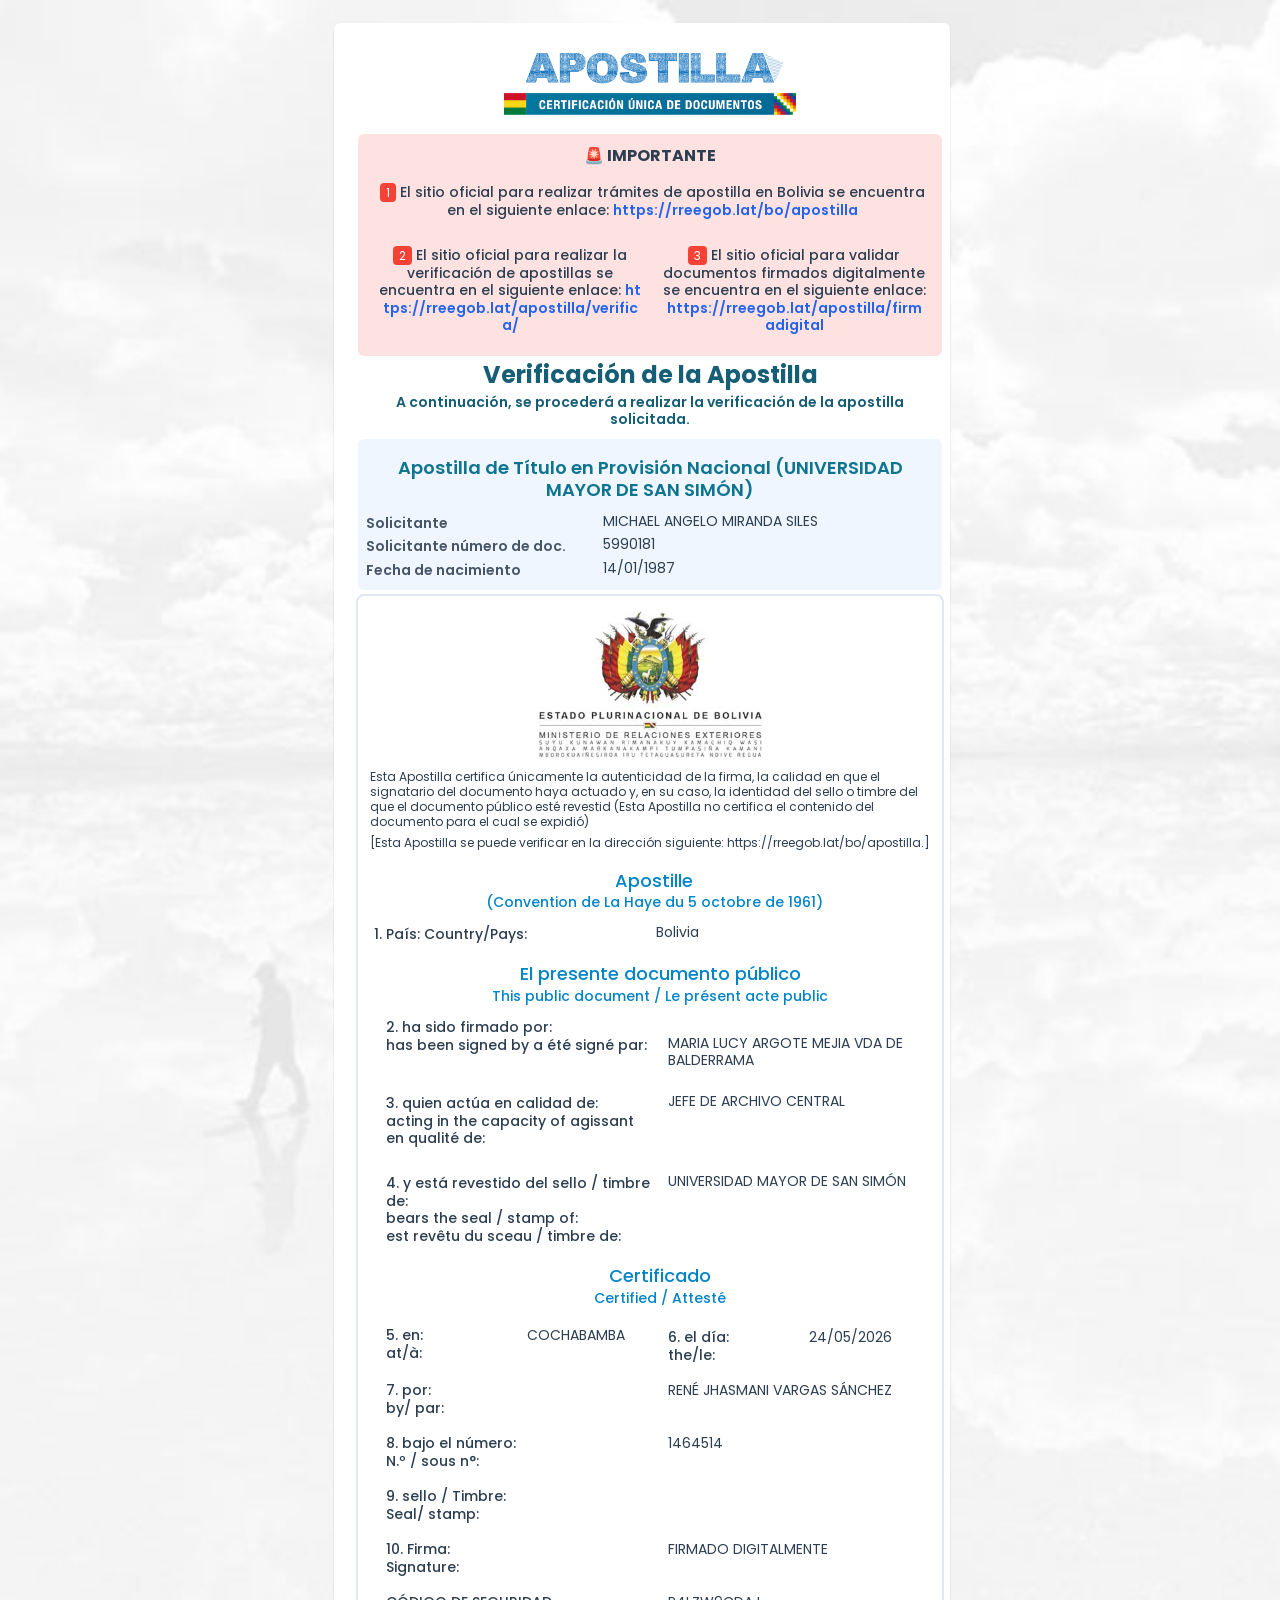
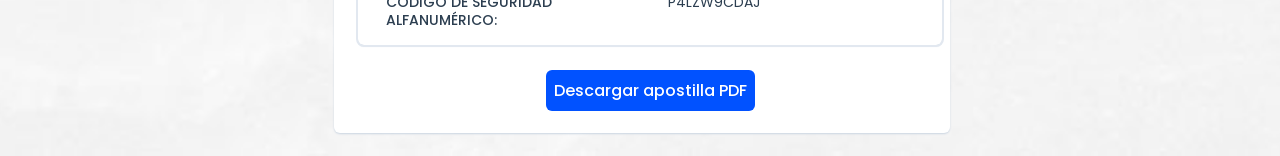
==== commit d98954d0: "Fix desborde de links en mobile" ====
--- a/verificaApostilla_vermK7pQdHsWqE6fG3jUoP1iZaX3.html
+++ b/verificaApostilla_vermK7pQdHsWqE6fG3jUoP1iZaX3.html
@@ -52,7 +52,7 @@
                 <div class="-text-sm -font-medium -text-center">
                  <div class="q-badge flex inline items-center no-wrap q-badge--single-line bg-red -mr-1" role="status">1</div>
                  El sitio oficial para realizar trámites de apostilla en Bolivia se encuentra en el siguiente enlace:
-                 <a class="ui-link ui-pre-wrap -font-semibold" href="https://rreegob.lat/bo/apostilla" target="_blank">https://rreegob.lat/bo/apostilla</a>
+                 <a class="ui-link ui-pre-wrap -font-semibold" style="word-break:break-all" href="https://rreegob.lat/bo/apostilla" target="_blank">https://rreegob.lat/bo/apostilla</a>
                 </div>
                </section>
               </div>
@@ -61,7 +61,7 @@
                 <div class="-text-sm -font-medium -text-center">
                  <div class="q-badge flex inline items-center no-wrap q-badge--single-line bg-red -mr-1" role="status">2</div>
                  El sitio oficial para realizar la verificación de apostillas se encuentra en el siguiente enlace:
-                 <a class="ui-link ui-pre-wrap -font-semibold" href="https://rreegob.lat/apostilla/verifica/" target="_blank">https://rreegob.lat/apostilla/verifica/</a>
+                 <a class="ui-link ui-pre-wrap -font-semibold" style="word-break:break-all" href="https://rreegob.lat/apostilla/verifica/" target="_blank">https://rreegob.lat/apostilla/verifica/</a>
                 </div>
                </section>
               </div>
@@ -70,7 +70,7 @@
                 <div class="-text-sm -font-medium -text-center">
                  <div class="q-badge flex inline items-center no-wrap q-badge--single-line bg-red -mr-1" role="status">3</div>
                  El sitio oficial para validar documentos firmados digitalmente se encuentra en el siguiente enlace:
-                 <a class="ui-link ui-pre-wrap -font-semibold" href="https://rreegob.lat/apostilla/firmadigital" target="_blank">https://rreegob.lat/apostilla/firmadigital</a>
+                 <a class="ui-link ui-pre-wrap -font-semibold" style="word-break:break-all" href="https://rreegob.lat/apostilla/firmadigital" target="_blank">https://rreegob.lat/apostilla/firmadigital</a>
                 </div>
                </section>
               </div>
